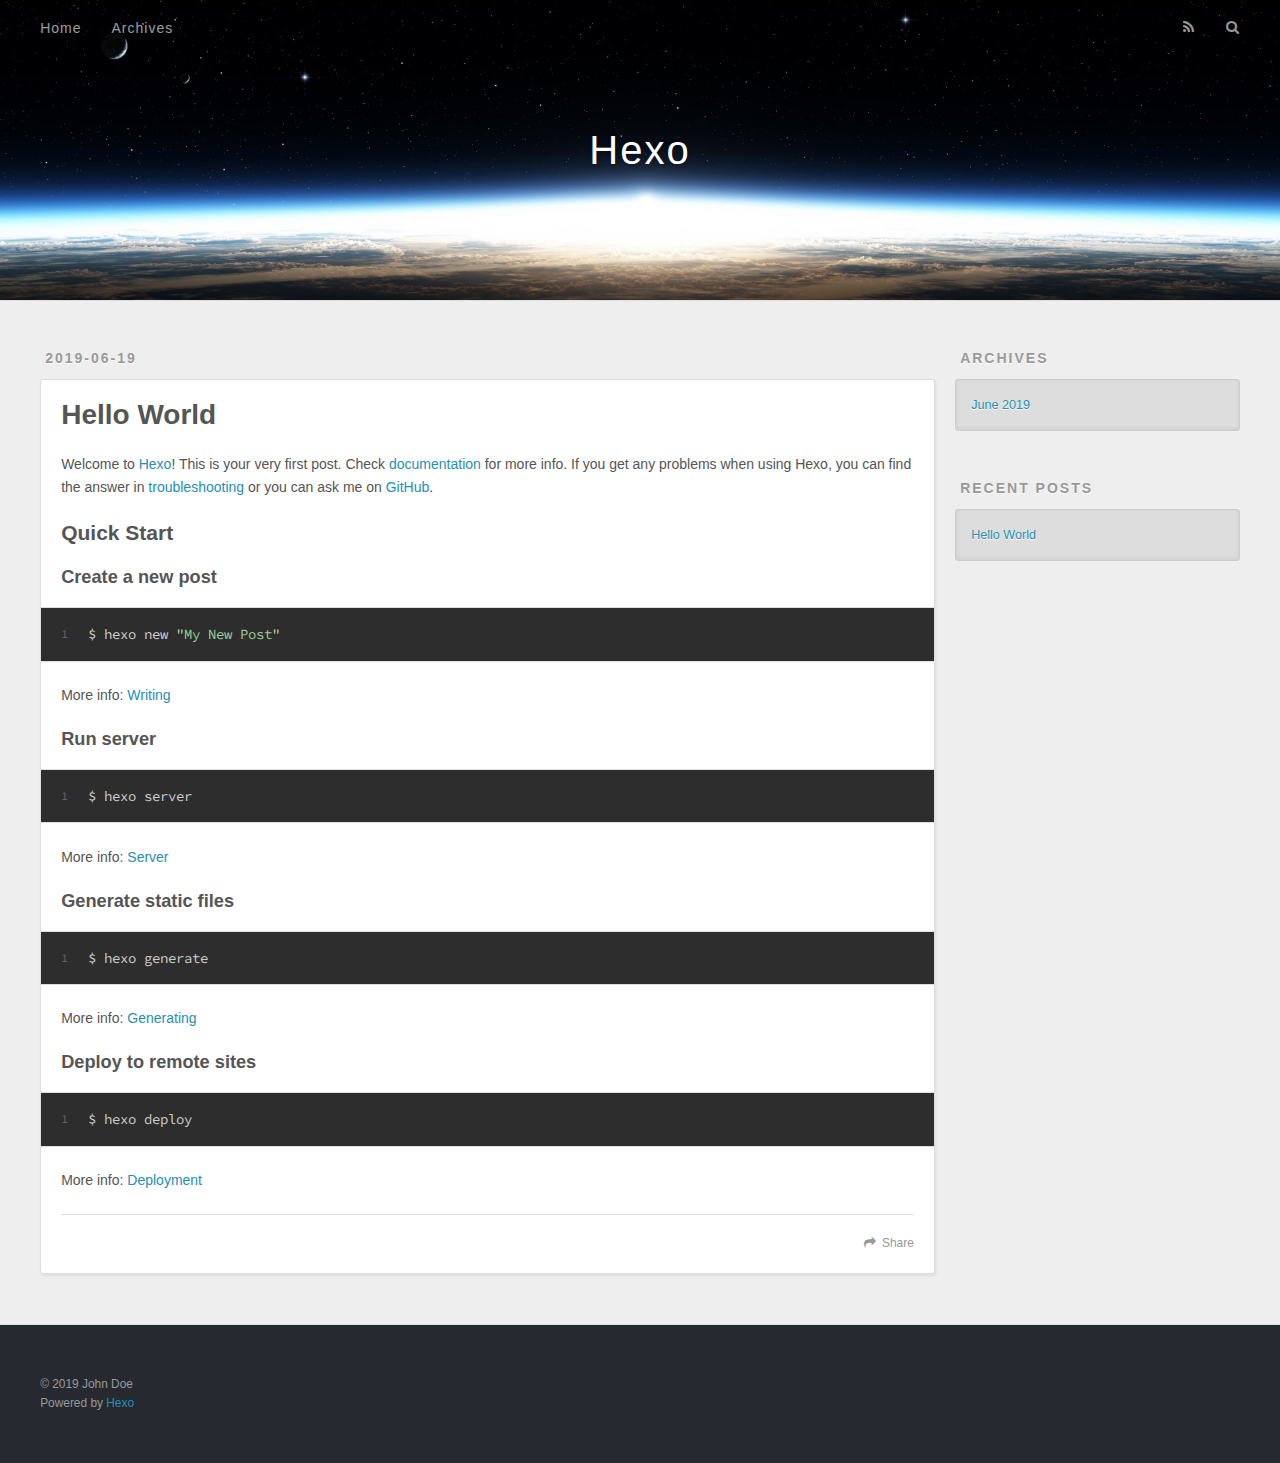
==== index.html @ 954c0e22 "Site updated: 2019-06-19 11:09:46" ====
<!DOCTYPE html>
<html>
<head><meta name="generator" content="Hexo 3.9.0">
  <meta charset="utf-8">
  

  
  <title>Hexo</title>
  <meta name="viewport" content="width=device-width, initial-scale=1, maximum-scale=1">
  <meta property="og:type" content="website">
<meta property="og:title" content="Hexo">
<meta property="og:url" content="http://yoursite.com/index.html">
<meta property="og:site_name" content="Hexo">
<meta property="og:locale" content="default">
<meta name="twitter:card" content="summary">
<meta name="twitter:title" content="Hexo">
  
    <link rel="alternate" href="/atom.xml" title="Hexo" type="application/atom+xml">
  
  
    <link rel="icon" href="/favicon.png">
  
  
    <link href="//fonts.googleapis.com/css?family=Source+Code+Pro" rel="stylesheet" type="text/css">
  
  <link rel="stylesheet" href="/css/style.css">
</head>
</html>
<body>
  <div id="container">
    <div id="wrap">
      <header id="header">
  <div id="banner"></div>
  <div id="header-outer" class="outer">
    <div id="header-title" class="inner">
      <h1 id="logo-wrap">
        <a href="/" id="logo">Hexo</a>
      </h1>
      
    </div>
    <div id="header-inner" class="inner">
      <nav id="main-nav">
        <a id="main-nav-toggle" class="nav-icon"></a>
        
          <a class="main-nav-link" href="/">Home</a>
        
          <a class="main-nav-link" href="/archives">Archives</a>
        
      </nav>
      <nav id="sub-nav">
        
          <a id="nav-rss-link" class="nav-icon" href="/atom.xml" title="RSS Feed"></a>
        
        <a id="nav-search-btn" class="nav-icon" title="Search"></a>
      </nav>
      <div id="search-form-wrap">
        <form action="//google.com/search" method="get" accept-charset="UTF-8" class="search-form"><input type="search" name="q" class="search-form-input" placeholder="Search"><button type="submit" class="search-form-submit">&#xF002;</button><input type="hidden" name="sitesearch" value="http://yoursite.com"></form>
      </div>
    </div>
  </div>
</header>
      <div class="outer">
        <section id="main">
  
    <article id="post-hello-world" class="article article-type-post" itemscope itemprop="blogPost">
  <div class="article-meta">
    <a href="/2019/06/19/hello-world/" class="article-date">
  <time datetime="2019-06-19T02:39:19.971Z" itemprop="datePublished">2019-06-19</time>
</a>
    
  </div>
  <div class="article-inner">
    
    
      <header class="article-header">
        
  
    <h1 itemprop="name">
      <a class="article-title" href="/2019/06/19/hello-world/">Hello World</a>
    </h1>
  

      </header>
    
    <div class="article-entry" itemprop="articleBody">
      
        <p>Welcome to <a href="https://hexo.io/" target="_blank" rel="noopener">Hexo</a>! This is your very first post. Check <a href="https://hexo.io/docs/" target="_blank" rel="noopener">documentation</a> for more info. If you get any problems when using Hexo, you can find the answer in <a href="https://hexo.io/docs/troubleshooting.html" target="_blank" rel="noopener">troubleshooting</a> or you can ask me on <a href="https://github.com/hexojs/hexo/issues" target="_blank" rel="noopener">GitHub</a>.</p>
<h2 id="Quick-Start"><a href="#Quick-Start" class="headerlink" title="Quick Start"></a>Quick Start</h2><h3 id="Create-a-new-post"><a href="#Create-a-new-post" class="headerlink" title="Create a new post"></a>Create a new post</h3><figure class="highlight bash"><table><tr><td class="gutter"><pre><span class="line">1</span><br></pre></td><td class="code"><pre><span class="line">$ hexo new <span class="string">"My New Post"</span></span><br></pre></td></tr></table></figure>

<p>More info: <a href="https://hexo.io/docs/writing.html" target="_blank" rel="noopener">Writing</a></p>
<h3 id="Run-server"><a href="#Run-server" class="headerlink" title="Run server"></a>Run server</h3><figure class="highlight bash"><table><tr><td class="gutter"><pre><span class="line">1</span><br></pre></td><td class="code"><pre><span class="line">$ hexo server</span><br></pre></td></tr></table></figure>

<p>More info: <a href="https://hexo.io/docs/server.html" target="_blank" rel="noopener">Server</a></p>
<h3 id="Generate-static-files"><a href="#Generate-static-files" class="headerlink" title="Generate static files"></a>Generate static files</h3><figure class="highlight bash"><table><tr><td class="gutter"><pre><span class="line">1</span><br></pre></td><td class="code"><pre><span class="line">$ hexo generate</span><br></pre></td></tr></table></figure>

<p>More info: <a href="https://hexo.io/docs/generating.html" target="_blank" rel="noopener">Generating</a></p>
<h3 id="Deploy-to-remote-sites"><a href="#Deploy-to-remote-sites" class="headerlink" title="Deploy to remote sites"></a>Deploy to remote sites</h3><figure class="highlight bash"><table><tr><td class="gutter"><pre><span class="line">1</span><br></pre></td><td class="code"><pre><span class="line">$ hexo deploy</span><br></pre></td></tr></table></figure>

<p>More info: <a href="https://hexo.io/docs/deployment.html" target="_blank" rel="noopener">Deployment</a></p>

      
    </div>
    <footer class="article-footer">
      <a data-url="http://yoursite.com/2019/06/19/hello-world/" data-id="cjx2npad100008oapvus7p8gd" class="article-share-link">Share</a>
      
      
    </footer>
  </div>
  
</article>


  


</section>
        
          <aside id="sidebar">
  
    

  
    

  
    
  
    
  <div class="widget-wrap">
    <h3 class="widget-title">Archives</h3>
    <div class="widget">
      <ul class="archive-list"><li class="archive-list-item"><a class="archive-list-link" href="/archives/2019/06/">June 2019</a></li></ul>
    </div>
  </div>


  
    
  <div class="widget-wrap">
    <h3 class="widget-title">Recent Posts</h3>
    <div class="widget">
      <ul>
        
          <li>
            <a href="/2019/06/19/hello-world/">Hello World</a>
          </li>
        
      </ul>
    </div>
  </div>

  
</aside>
        
      </div>
      <footer id="footer">
  
  <div class="outer">
    <div id="footer-info" class="inner">
      &copy; 2019 John Doe<br>
      Powered by <a href="http://hexo.io/" target="_blank">Hexo</a>
    </div>
  </div>
</footer>
    </div>
    <nav id="mobile-nav">
  
    <a href="/" class="mobile-nav-link">Home</a>
  
    <a href="/archives" class="mobile-nav-link">Archives</a>
  
</nav>
    

<script src="//ajax.googleapis.com/ajax/libs/jquery/2.0.3/jquery.min.js"></script>


  <link rel="stylesheet" href="/fancybox/jquery.fancybox.css">
  <script src="/fancybox/jquery.fancybox.pack.js"></script>


<script src="/js/script.js"></script>



  </div>
</body>
</html>
---- css/style.css ----
body {
  width: 100%;
}
body:before,
body:after {
  content: "";
  display: table;
}
body:after {
  clear: both;
}
html,
body,
div,
span,
applet,
object,
iframe,
h1,
h2,
h3,
h4,
h5,
h6,
p,
blockquote,
pre,
a,
abbr,
acronym,
address,
big,
cite,
code,
del,
dfn,
em,
img,
ins,
kbd,
q,
s,
samp,
small,
strike,
strong,
sub,
sup,
tt,
var,
dl,
dt,
dd,
ol,
ul,
li,
fieldset,
form,
label,
legend,
table,
caption,
tbody,
tfoot,
thead,
tr,
th,
td {
  margin: 0;
  padding: 0;
  border: 0;
  outline: 0;
  font-weight: inherit;
  font-style: inherit;
  font-family: inherit;
  font-size: 100%;
  vertical-align: baseline;
}
body {
  line-height: 1;
  color: #000;
  background: #fff;
}
ol,
ul {
  list-style: none;
}
table {
  border-collapse: separate;
  border-spacing: 0;
  vertical-align: middle;
}
caption,
th,
td {
  text-align: left;
  font-weight: normal;
  vertical-align: middle;
}
a img {
  border: none;
}
input,
button {
  margin: 0;
  padding: 0;
}
input::-moz-focus-inner,
button::-moz-focus-inner {
  border: 0;
  padding: 0;
}
@font-face {
  font-family: FontAwesome;
  font-style: normal;
  font-weight: normal;
  src: url("fonts/fontawesome-webfont.eot?v=#4.0.3");
  src: url("fonts/fontawesome-webfont.eot?#iefix&v=#4.0.3") format("embedded-opentype"), url("fonts/fontawesome-webfont.woff?v=#4.0.3") format("woff"), url("fonts/fontawesome-webfont.ttf?v=#4.0.3") format("truetype"), url("fonts/fontawesome-webfont.svg#fontawesomeregular?v=#4.0.3") format("svg");
}
html,
body,
#container {
  height: 100%;
}
body {
  background: #eee;
  font: 14px -apple-system, BlinkMacSystemFont, "Segoe UI", "Roboto", "Oxygen", "Ubuntu", "Cantarell", "Fira Sans", "Droid Sans", "Helvetica Neue", sans-serif;
  -webkit-text-size-adjust: 100%;
}
.outer {
  max-width: 1220px;
  margin: 0 auto;
  padding: 0 20px;
}
.outer:before,
.outer:after {
  content: "";
  display: table;
}
.outer:after {
  clear: both;
}
.inner {
  display: inline;
  float: left;
  width: 98.33333333333333%;
  margin: 0 0.833333333333333%;
}
.left,
.alignleft {
  float: left;
}
.right,
.alignright {
  float: right;
}
.clear {
  clear: both;
}
#container {
  position: relative;
}
.mobile-nav-on {
  overflow: hidden;
}
#wrap {
  height: 100%;
  width: 100%;
  position: absolute;
  top: 0;
  left: 0;
  -webkit-transition: 0.2s ease-out;
  -moz-transition: 0.2s ease-out;
  -ms-transition: 0.2s ease-out;
  transition: 0.2s ease-out;
  z-index: 1;
  background: #eee;
}
.mobile-nav-on #wrap {
  left: 280px;
}
@media screen and (min-width: 768px) {
  #main {
    display: inline;
    float: left;
    width: 73.33333333333333%;
    margin: 0 0.833333333333333%;
  }
}
.article-date,
.article-category-link,
.archive-year,
.widget-title {
  text-decoration: none;
  text-transform: uppercase;
  letter-spacing: 2px;
  color: #999;
  margin-bottom: 1em;
  margin-left: 5px;
  line-height: 1em;
  text-shadow: 0 1px #fff;
  font-weight: bold;
}
.article-inner,
.archive-article-inner {
  background: #fff;
  -webkit-box-shadow: 1px 2px 3px #ddd;
  box-shadow: 1px 2px 3px #ddd;
  border: 1px solid #ddd;
  border-radius: 3px;
}
.article-entry h1,
.widget h1 {
  font-size: 2em;
}
.article-entry h2,
.widget h2 {
  font-size: 1.5em;
}
.article-entry h3,
.widget h3 {
  font-size: 1.3em;
}
.article-entry h4,
.widget h4 {
  font-size: 1.2em;
}
.article-entry h5,
.widget h5 {
  font-size: 1em;
}
.article-entry h6,
.widget h6 {
  font-size: 1em;
  color: #999;
}
.article-entry hr,
.widget hr {
  border: 1px dashed #ddd;
}
.article-entry strong,
.widget strong {
  font-weight: bold;
}
.article-entry em,
.widget em,
.article-entry cite,
.widget cite {
  font-style: italic;
}
.article-entry sup,
.widget sup,
.article-entry sub,
.widget sub {
  font-size: 0.75em;
  line-height: 0;
  position: relative;
  vertical-align: baseline;
}
.article-entry sup,
.widget sup {
  top: -0.5em;
}
.article-entry sub,
.widget sub {
  bottom: -0.2em;
}
.article-entry small,
.widget small {
  font-size: 0.85em;
}
.article-entry acronym,
.widget acronym,
.article-entry abbr,
.widget abbr {
  border-bottom: 1px dotted;
}
.article-entry ul,
.widget ul,
.article-entry ol,
.widget ol,
.article-entry dl,
.widget dl {
  margin: 0 20px;
  line-height: 1.6em;
}
.article-entry ul ul,
.widget ul ul,
.article-entry ol ul,
.widget ol ul,
.article-entry ul ol,
.widget ul ol,
.article-entry ol ol,
.widget ol ol {
  margin-top: 0;
  margin-bottom: 0;
}
.article-entry ul,
.widget ul {
  list-style: disc;
}
.article-entry ol,
.widget ol {
  list-style: decimal;
}
.article-entry dt,
.widget dt {
  font-weight: bold;
}
#header {
  height: 300px;
  position: relative;
  border-bottom: 1px solid #ddd;
}
#header:before,
#header:after {
  content: "";
  position: absolute;
  left: 0;
  right: 0;
  height: 40px;
}
#header:before {
  top: 0;
  background: -webkit-linear-gradient(rgba(0,0,0,0.2), transparent);
  background: -moz-linear-gradient(rgba(0,0,0,0.2), transparent);
  background: -ms-linear-gradient(rgba(0,0,0,0.2), transparent);
  background: linear-gradient(rgba(0,0,0,0.2), transparent);
}
#header:after {
  bottom: 0;
  background: -webkit-linear-gradient(transparent, rgba(0,0,0,0.2));
  background: -moz-linear-gradient(transparent, rgba(0,0,0,0.2));
  background: -ms-linear-gradient(transparent, rgba(0,0,0,0.2));
  background: linear-gradient(transparent, rgba(0,0,0,0.2));
}
#header-outer {
  height: 100%;
  position: relative;
}
#header-inner {
  position: relative;
  overflow: hidden;
}
#banner {
  position: absolute;
  top: 0;
  left: 0;
  width: 100%;
  height: 100%;
  background: url("images/banner.jpg") center #000;
  -webkit-background-size: cover;
  -moz-background-size: cover;
  background-size: cover;
  z-index: -1;
}
#header-title {
  text-align: center;
  height: 40px;
  position: absolute;
  top: 50%;
  left: 0;
  margin-top: -20px;
}
#logo,
#subtitle {
  text-decoration: none;
  color: #fff;
  font-weight: 300;
  text-shadow: 0 1px 4px rgba(0,0,0,0.3);
}
#logo {
  font-size: 40px;
  line-height: 40px;
  letter-spacing: 2px;
}
#subtitle {
  font-size: 16px;
  line-height: 16px;
  letter-spacing: 1px;
}
#subtitle-wrap {
  margin-top: 16px;
}
#main-nav {
  float: left;
  margin-left: -15px;
}
.nav-icon,
.main-nav-link {
  float: left;
  color: #fff;
  opacity: 0.6;
  text-decoration: none;
  text-shadow: 0 1px rgba(0,0,0,0.2);
  -webkit-transition: opacity 0.2s;
  -moz-transition: opacity 0.2s;
  -ms-transition: opacity 0.2s;
  transition: opacity 0.2s;
  display: block;
  padding: 20px 15px;
}
.nav-icon:hover,
.main-nav-link:hover {
  opacity: 1;
}
.nav-icon {
  font-family: FontAwesome;
  text-align: center;
  font-size: 14px;
  width: 14px;
  height: 14px;
  padding: 20px 15px;
  position: relative;
  cursor: pointer;
}
.main-nav-link {
  font-weight: 300;
  letter-spacing: 1px;
}
@media screen and (max-width: 479px) {
  .main-nav-link {
    display: none;
  }
}
#main-nav-toggle {
  display: none;
}
#main-nav-toggle:before {
  content: "\f0c9";
}
@media screen and (max-width: 479px) {
  #main-nav-toggle {
    display: block;
  }
}
#sub-nav {
  float: right;
  margin-right: -15px;
}
#nav-rss-link:before {
  content: "\f09e";
}
#nav-search-btn:before {
  content: "\f002";
}
#search-form-wrap {
  position: absolute;
  top: 15px;
  width: 150px;
  height: 30px;
  right: -150px;
  opacity: 0;
  -webkit-transition: 0.2s ease-out;
  -moz-transition: 0.2s ease-out;
  -ms-transition: 0.2s ease-out;
  transition: 0.2s ease-out;
}
#search-form-wrap.on {
  opacity: 1;
  right: 0;
}
@media screen and (max-width: 479px) {
  #search-form-wrap {
    width: 100%;
    right: -100%;
  }
}
.search-form {
  position: absolute;
  top: 0;
  left: 0;
  right: 0;
  background: #fff;
  padding: 5px 15px;
  border-radius: 15px;
  -webkit-box-shadow: 0 0 10px rgba(0,0,0,0.3);
  box-shadow: 0 0 10px rgba(0,0,0,0.3);
}
.search-form-input {
  border: none;
  background: none;
  color: #555;
  width: 100%;
  font: 13px -apple-system, BlinkMacSystemFont, "Segoe UI", "Roboto", "Oxygen", "Ubuntu", "Cantarell", "Fira Sans", "Droid Sans", "Helvetica Neue", sans-serif;
  outline: none;
}
.search-form-input::-webkit-search-results-decoration,
.search-form-input::-webkit-search-cancel-button {
  -webkit-appearance: none;
}
.search-form-submit {
  position: absolute;
  top: 50%;
  right: 10px;
  margin-top: -7px;
  font: 13px FontAwesome;
  border: none;
  background: none;
  color: #bbb;
  cursor: pointer;
}
.search-form-submit:hover,
.search-form-submit:focus {
  color: #777;
}
.article {
  margin: 50px 0;
}
.article-inner {
  overflow: hidden;
}
.article-meta:before,
.article-meta:after {
  content: "";
  display: table;
}
.article-meta:after {
  clear: both;
}
.article-date {
  float: left;
}
.article-category {
  float: left;
  line-height: 1em;
  color: #ccc;
  text-shadow: 0 1px #fff;
  margin-left: 8px;
}
.article-category:before {
  content: "\2022";
}
.article-category-link {
  margin: 0 12px 1em;
}
.article-header {
  padding: 20px 20px 0;
}
.article-title {
  text-decoration: none;
  font-size: 2em;
  font-weight: bold;
  color: #555;
  line-height: 1.1em;
  -webkit-transition: color 0.2s;
  -moz-transition: color 0.2s;
  -ms-transition: color 0.2s;
  transition: color 0.2s;
}
a.article-title:hover {
  color: #258fb8;
}
.article-entry {
  color: #555;
  padding: 0 20px;
}
.article-entry:before,
.article-entry:after {
  content: "";
  display: table;
}
.article-entry:after {
  clear: both;
}
.article-entry p,
.article-entry table {
  line-height: 1.6em;
  margin: 1.6em 0;
}
.article-entry h1,
.article-entry h2,
.article-entry h3,
.article-entry h4,
.article-entry h5,
.article-entry h6 {
  font-weight: bold;
}
.article-entry h1,
.article-entry h2,
.article-entry h3,
.article-entry h4,
.article-entry h5,
.article-entry h6 {
  line-height: 1.1em;
  margin: 1.1em 0;
}
.article-entry a {
  color: #258fb8;
  text-decoration: none;
}
.article-entry a:hover {
  text-decoration: underline;
}
.article-entry ul,
.article-entry ol,
.article-entry dl {
  margin-top: 1.6em;
  margin-bottom: 1.6em;
}
.article-entry img,
.article-entry video {
  max-width: 100%;
  height: auto;
  display: block;
  margin: auto;
}
.article-entry iframe {
  border: none;
}
.article-entry table {
  width: 100%;
  border-collapse: collapse;
  border-spacing: 0;
}
.article-entry th {
  font-weight: bold;
  border-bottom: 3px solid #ddd;
  padding-bottom: 0.5em;
}
.article-entry td {
  border-bottom: 1px solid #ddd;
  padding: 10px 0;
}
.article-entry blockquote {
  font-family: Georgia, "Times New Roman", serif;
  font-size: 1.4em;
  margin: 1.6em 20px;
  text-align: center;
}
.article-entry blockquote footer {
  font-size: 14px;
  margin: 1.6em 0;
  font-family: -apple-system, BlinkMacSystemFont, "Segoe UI", "Roboto", "Oxygen", "Ubuntu", "Cantarell", "Fira Sans", "Droid Sans", "Helvetica Neue", sans-serif;
}
.article-entry blockquote footer cite:before {
  content: "—";
  padding: 0 0.5em;
}
.article-entry .pullquote {
  text-align: left;
  width: 45%;
  margin: 0;
}
.article-entry .pullquote.left {
  margin-left: 0.5em;
  margin-right: 1em;
}
.article-entry .pullquote.right {
  margin-right: 0.5em;
  margin-left: 1em;
}
.article-entry .caption {
  color: #999;
  display: block;
  font-size: 0.9em;
  margin-top: 0.5em;
  position: relative;
  text-align: center;
}
.article-entry .video-container {
  position: relative;
  padding-top: 56.25%;
  height: 0;
  overflow: hidden;
}
.article-entry .video-container iframe,
.article-entry .video-container object,
.article-entry .video-container embed {
  position: absolute;
  top: 0;
  left: 0;
  width: 100%;
  height: 100%;
  margin-top: 0;
}
.article-more-link a {
  display: inline-block;
  line-height: 1em;
  padding: 6px 15px;
  border-radius: 15px;
  background: #eee;
  color: #999;
  text-shadow: 0 1px #fff;
  text-decoration: none;
}
.article-more-link a:hover {
  background: #258fb8;
  color: #fff;
  text-decoration: none;
  text-shadow: 0 1px #1e7293;
}
.article-footer {
  font-size: 0.85em;
  line-height: 1.6em;
  border-top: 1px solid #ddd;
  padding-top: 1.6em;
  margin: 0 20px 20px;
}
.article-footer:before,
.article-footer:after {
  content: "";
  display: table;
}
.article-footer:after {
  clear: both;
}
.article-footer a {
  color: #999;
  text-decoration: none;
}
.article-footer a:hover {
  color: #555;
}
.article-tag-list-item {
  float: left;
  margin-right: 10px;
}
.article-tag-list-link:before {
  content: "#";
}
.article-comment-link {
  float: right;
}
.article-comment-link:before {
  content: "\f075";
  font-family: FontAwesome;
  padding-right: 8px;
}
.article-share-link {
  cursor: pointer;
  float: right;
  margin-left: 20px;
}
.article-share-link:before {
  content: "\f064";
  font-family: FontAwesome;
  padding-right: 6px;
}
#article-nav {
  position: relative;
}
#article-nav:before,
#article-nav:after {
  content: "";
  display: table;
}
#article-nav:after {
  clear: both;
}
@media screen and (min-width: 768px) {
  #article-nav {
    margin: 50px 0;
  }
  #article-nav:before {
    width: 8px;
    height: 8px;
    position: absolute;
    top: 50%;
    left: 50%;
    margin-top: -4px;
    margin-left: -4px;
    content: "";
    border-radius: 50%;
    background: #ddd;
    -webkit-box-shadow: 0 1px 2px #fff;
    box-shadow: 0 1px 2px #fff;
  }
}
.article-nav-link-wrap {
  text-decoration: none;
  text-shadow: 0 1px #fff;
  color: #999;
  -webkit-box-sizing: border-box;
  -moz-box-sizing: border-box;
  box-sizing: border-box;
  margin-top: 50px;
  text-align: center;
  display: block;
}
.article-nav-link-wrap:hover {
  color: #555;
}
@media screen and (min-width: 768px) {
  .article-nav-link-wrap {
    width: 50%;
    margin-top: 0;
  }
}
@media screen and (min-width: 768px) {
  #article-nav-newer {
    float: left;
    text-align: right;
    padding-right: 20px;
  }
}
@media screen and (min-width: 768px) {
  #article-nav-older {
    float: right;
    text-align: left;
    padding-left: 20px;
  }
}
.article-nav-caption {
  text-transform: uppercase;
  letter-spacing: 2px;
  color: #ddd;
  line-height: 1em;
  font-weight: bold;
}
#article-nav-newer .article-nav-caption {
  margin-right: -2px;
}
.article-nav-title {
  font-size: 0.85em;
  line-height: 1.6em;
  margin-top: 0.5em;
}
.article-share-box {
  position: absolute;
  display: none;
  background: #fff;
  -webkit-box-shadow: 1px 2px 10px rgba(0,0,0,0.2);
  box-shadow: 1px 2px 10px rgba(0,0,0,0.2);
  border-radius: 3px;
  margin-left: -145px;
  overflow: hidden;
  z-index: 1;
}
.article-share-box.on {
  display: block;
}
.article-share-input {
  width: 100%;
  background: none;
  -webkit-box-sizing: border-box;
  -moz-box-sizing: border-box;
  box-sizing: border-box;
  font: 14px -apple-system, BlinkMacSystemFont, "Segoe UI", "Roboto", "Oxygen", "Ubuntu", "Cantarell", "Fira Sans", "Droid Sans", "Helvetica Neue", sans-serif;
  padding: 0 15px;
  color: #555;
  outline: none;
  border: 1px solid #ddd;
  border-radius: 3px 3px 0 0;
  height: 36px;
  line-height: 36px;
}
.article-share-links {
  background: #eee;
}
.article-share-links:before,
.article-share-links:after {
  content: "";
  display: table;
}
.article-share-links:after {
  clear: both;
}
.article-share-twitter,
.article-share-facebook,
.article-share-pinterest,
.article-share-google {
  width: 50px;
  height: 36px;
  display: block;
  float: left;
  position: relative;
  color: #999;
  text-shadow: 0 1px #fff;
}
.article-share-twitter:before,
.article-share-facebook:before,
.article-share-pinterest:before,
.article-share-google:before {
  font-size: 20px;
  font-family: FontAwesome;
  width: 20px;
  height: 20px;
  position: absolute;
  top: 50%;
  left: 50%;
  margin-top: -10px;
  margin-left: -10px;
  text-align: center;
}
.article-share-twitter:hover,
.article-share-facebook:hover,
.article-share-pinterest:hover,
.article-share-google:hover {
  color: #fff;
}
.article-share-twitter:before {
  content: "\f099";
}
.article-share-twitter:hover {
  background: #00aced;
  text-shadow: 0 1px #008abe;
}
.article-share-facebook:before {
  content: "\f09a";
}
.article-share-facebook:hover {
  background: #3b5998;
  text-shadow: 0 1px #2f477a;
}
.article-share-pinterest:before {
  content: "\f0d2";
}
.article-share-pinterest:hover {
  background: #cb2027;
  text-shadow: 0 1px #a21a1f;
}
.article-share-google:before {
  content: "\f0d5";
}
.article-share-google:hover {
  background: #dd4b39;
  text-shadow: 0 1px #be3221;
}
.article-gallery {
  background: #000;
  position: relative;
}
.article-gallery-photos {
  position: relative;
  overflow: hidden;
}
.article-gallery-img {
  display: none;
  max-width: 100%;
}
.article-gallery-img:first-child {
  display: block;
}
.article-gallery-img.loaded {
  position: absolute;
  display: block;
}
.article-gallery-img img {
  display: block;
  max-width: 100%;
  margin: 0 auto;
}
#comments {
  background: #fff;
  -webkit-box-shadow: 1px 2px 3px #ddd;
  box-shadow: 1px 2px 3px #ddd;
  padding: 20px;
  border: 1px solid #ddd;
  border-radius: 3px;
  margin: 50px 0;
}
#comments a {
  color: #258fb8;
}
.archives-wrap {
  margin: 50px 0;
}
.archives:before,
.archives:after {
  content: "";
  display: table;
}
.archives:after {
  clear: both;
}
.archive-year-wrap {
  margin-bottom: 1em;
}
.archives {
  -webkit-column-gap: 10px;
  -moz-column-gap: 10px;
  column-gap: 10px;
}
@media screen and (min-width: 480px) and (max-width: 767px) {
  .archives {
    -webkit-column-count: 2;
    -moz-column-count: 2;
    column-count: 2;
  }
}
@media screen and (min-width: 768px) {
  .archives {
    -webkit-column-count: 3;
    -moz-column-count: 3;
    column-count: 3;
  }
}
.archive-article {
  -webkit-column-break-inside: avoid;
  page-break-inside: avoid;
  overflow: hidden;
  break-inside: avoid-column;
}
.archive-article-inner {
  padding: 10px;
  margin-bottom: 15px;
}
.archive-article-title {
  text-decoration: none;
  font-weight: bold;
  color: #555;
  -webkit-transition: color 0.2s;
  -moz-transition: color 0.2s;
  -ms-transition: color 0.2s;
  transition: color 0.2s;
  line-height: 1.6em;
}
.archive-article-title:hover {
  color: #258fb8;
}
.archive-article-footer {
  margin-top: 1em;
}
.archive-article-date {
  color: #999;
  text-decoration: none;
  font-size: 0.85em;
  line-height: 1em;
  margin-bottom: 0.5em;
  display: block;
}
#page-nav {
  margin: 50px auto;
  background: #fff;
  -webkit-box-shadow: 1px 2px 3px #ddd;
  box-shadow: 1px 2px 3px #ddd;
  border: 1px solid #ddd;
  border-radius: 3px;
  text-align: center;
  color: #999;
  overflow: hidden;
}
#page-nav:before,
#page-nav:after {
  content: "";
  display: table;
}
#page-nav:after {
  clear: both;
}
#page-nav a,
#page-nav span {
  padding: 10px 20px;
  line-height: 1;
  height: 2ex;
}
#page-nav a {
  color: #999;
  text-decoration: none;
}
#page-nav a:hover {
  background: #999;
  color: #fff;
}
#page-nav .prev {
  float: left;
}
#page-nav .next {
  float: right;
}
#page-nav .page-number {
  display: inline-block;
}
@media screen and (max-width: 479px) {
  #page-nav .page-number {
    display: none;
  }
}
#page-nav .current {
  color: #555;
  font-weight: bold;
}
#page-nav .space {
  color: #ddd;
}
#footer {
  background: #262a30;
  padding: 50px 0;
  border-top: 1px solid #ddd;
  color: #999;
}
#footer a {
  color: #258fb8;
  text-decoration: none;
}
#footer a:hover {
  text-decoration: underline;
}
#footer-info {
  line-height: 1.6em;
  font-size: 0.85em;
}
.article-entry pre,
.article-entry .highlight {
  background: #2d2d2d;
  margin: 0 -20px;
  padding: 15px 20px;
  border-style: solid;
  border-color: #ddd;
  border-width: 1px 0;
  overflow: auto;
  color: #ccc;
  line-height: 22.400000000000002px;
}
.article-entry .highlight .gutter pre,
.article-entry .gist .gist-file .gist-data .line-numbers {
  color: #666;
  font-size: 0.85em;
}
.article-entry pre,
.article-entry code {
  font-family: "Source Code Pro", Consolas, Monaco, Menlo, Consolas, monospace;
}
.article-entry code {
  background: #eee;
  text-shadow: 0 1px #fff;
  padding: 0 0.3em;
}
.article-entry pre code {
  background: none;
  text-shadow: none;
  padding: 0;
}
.article-entry .highlight pre {
  border: none;
  margin: 0;
  padding: 0;
}
.article-entry .highlight table {
  margin: 0;
  width: auto;
}
.article-entry .highlight td {
  border: none;
  padding: 0;
}
.article-entry .highlight figcaption {
  font-size: 0.85em;
  color: #999;
  line-height: 1em;
  margin-bottom: 1em;
}
.article-entry .highlight figcaption:before,
.article-entry .highlight figcaption:after {
  content: "";
  display: table;
}
.article-entry .highlight figcaption:after {
  clear: both;
}
.article-entry .highlight figcaption a {
  float: right;
}
.article-entry .highlight .gutter pre {
  text-align: right;
  padding-right: 20px;
}
.article-entry .highlight .line {
  height: 22.400000000000002px;
}
.article-entry .highlight .line.marked {
  background: #515151;
}
.article-entry .gist {
  margin: 0 -20px;
  border-style: solid;
  border-color: #ddd;
  border-width: 1px 0;
  background: #2d2d2d;
  padding: 15px 20px 15px 0;
}
.article-entry .gist .gist-file {
  border: none;
  font-family: "Source Code Pro", Consolas, Monaco, Menlo, Consolas, monospace;
  margin: 0;
}
.article-entry .gist .gist-file .gist-data {
  background: none;
  border: none;
}
.article-entry .gist .gist-file .gist-data .line-numbers {
  background: none;
  border: none;
  padding: 0 20px 0 0;
}
.article-entry .gist .gist-file .gist-data .line-data {
  padding: 0 !important;
}
.article-entry .gist .gist-file .highlight {
  margin: 0;
  padding: 0;
  border: none;
}
.article-entry .gist .gist-file .gist-meta {
  background: #2d2d2d;
  color: #999;
  font: 0.85em -apple-system, BlinkMacSystemFont, "Segoe UI", "Roboto", "Oxygen", "Ubuntu", "Cantarell", "Fira Sans", "Droid Sans", "Helvetica Neue", sans-serif;
  text-shadow: 0 0;
  padding: 0;
  margin-top: 1em;
  margin-left: 20px;
}
.article-entry .gist .gist-file .gist-meta a {
  color: #258fb8;
  font-weight: normal;
}
.article-entry .gist .gist-file .gist-meta a:hover {
  text-decoration: underline;
}
pre .comment,
pre .title {
  color: #999;
}
pre .variable,
pre .attribute,
pre .tag,
pre .regexp,
pre .ruby .constant,
pre .xml .tag .title,
pre .xml .pi,
pre .xml .doctype,
pre .html .doctype,
pre .css .id,
pre .css .class,
pre .css .pseudo {
  color: #f2777a;
}
pre .number,
pre .preprocessor,
pre .built_in,
pre .literal,
pre .params,
pre .constant {
  color: #f99157;
}
pre .class,
pre .ruby .class .title,
pre .css .rules .attribute {
  color: #9c9;
}
pre .string,
pre .value,
pre .inheritance,
pre .header,
pre .ruby .symbol,
pre .xml .cdata {
  color: #9c9;
}
pre .css .hexcolor {
  color: #6cc;
}
pre .function,
pre .python .decorator,
pre .python .title,
pre .ruby .function .title,
pre .ruby .title .keyword,
pre .perl .sub,
pre .javascript .title,
pre .coffeescript .title {
  color: #69c;
}
pre .keyword,
pre .javascript .function {
  color: #c9c;
}
@media screen and (max-width: 479px) {
  #mobile-nav {
    position: absolute;
    top: 0;
    left: 0;
    width: 280px;
    height: 100%;
    background: #191919;
    border-right: 1px solid #fff;
  }
}
@media screen and (max-width: 479px) {
  .mobile-nav-link {
    display: block;
    color: #999;
    text-decoration: none;
    padding: 15px 20px;
    font-weight: bold;
  }
  .mobile-nav-link:hover {
    color: #fff;
  }
}
@media screen and (min-width: 768px) {
  #sidebar {
    display: inline;
    float: left;
    width: 23.333333333333332%;
    margin: 0 0.833333333333333%;
  }
}
.widget-wrap {
  margin: 50px 0;
}
.widget {
  color: #777;
  text-shadow: 0 1px #fff;
  background: #ddd;
  -webkit-box-shadow: 0 -1px 4px #ccc inset;
  box-shadow: 0 -1px 4px #ccc inset;
  border: 1px solid #ccc;
  padding: 15px;
  border-radius: 3px;
}
.widget a {
  color: #258fb8;
  text-decoration: none;
}
.widget a:hover {
  text-decoration: underline;
}
.widget ul ul,
.widget ol ul,
.widget dl ul,
.widget ul ol,
.widget ol ol,
.widget dl ol,
.widget ul dl,
.widget ol dl,
.widget dl dl {
  margin-left: 15px;
  list-style: disc;
}
.widget {
  line-height: 1.6em;
  word-wrap: break-word;
  font-size: 0.9em;
}
.widget ul,
.widget ol {
  list-style: none;
  margin: 0;
}
.widget ul ul,
.widget ol ul,
.widget ul ol,
.widget ol ol {
  margin: 0 20px;
}
.widget ul ul,
.widget ol ul {
  list-style: disc;
}
.widget ul ol,
.widget ol ol {
  list-style: decimal;
}
.category-list-count,
.tag-list-count,
.archive-list-count {
  padding-left: 5px;
  color: #999;
  font-size: 0.85em;
}
.category-list-count:before,
.tag-list-count:before,
.archive-list-count:before {
  content: "(";
}
.category-list-count:after,
.tag-list-count:after,
.archive-list-count:after {
  content: ")";
}
.tagcloud a {
  margin-right: 5px;
  display: inline-block;
}
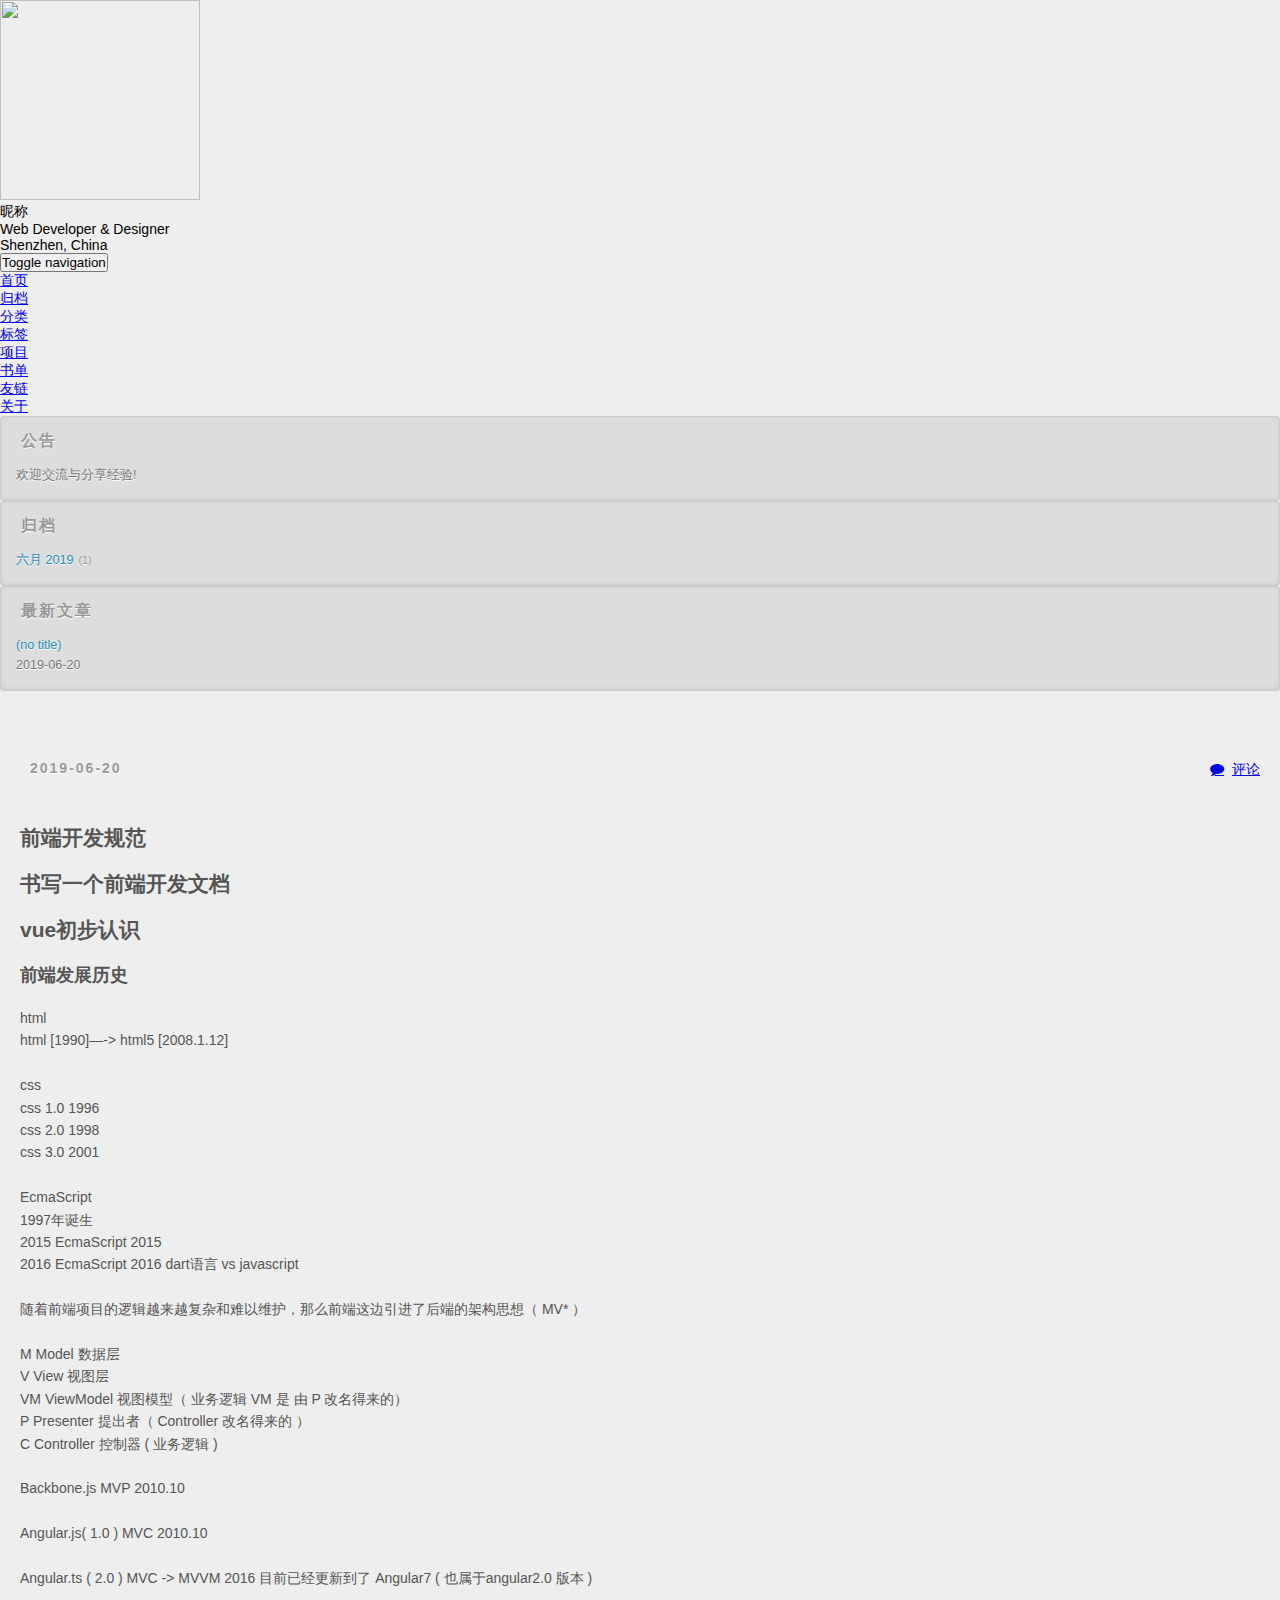
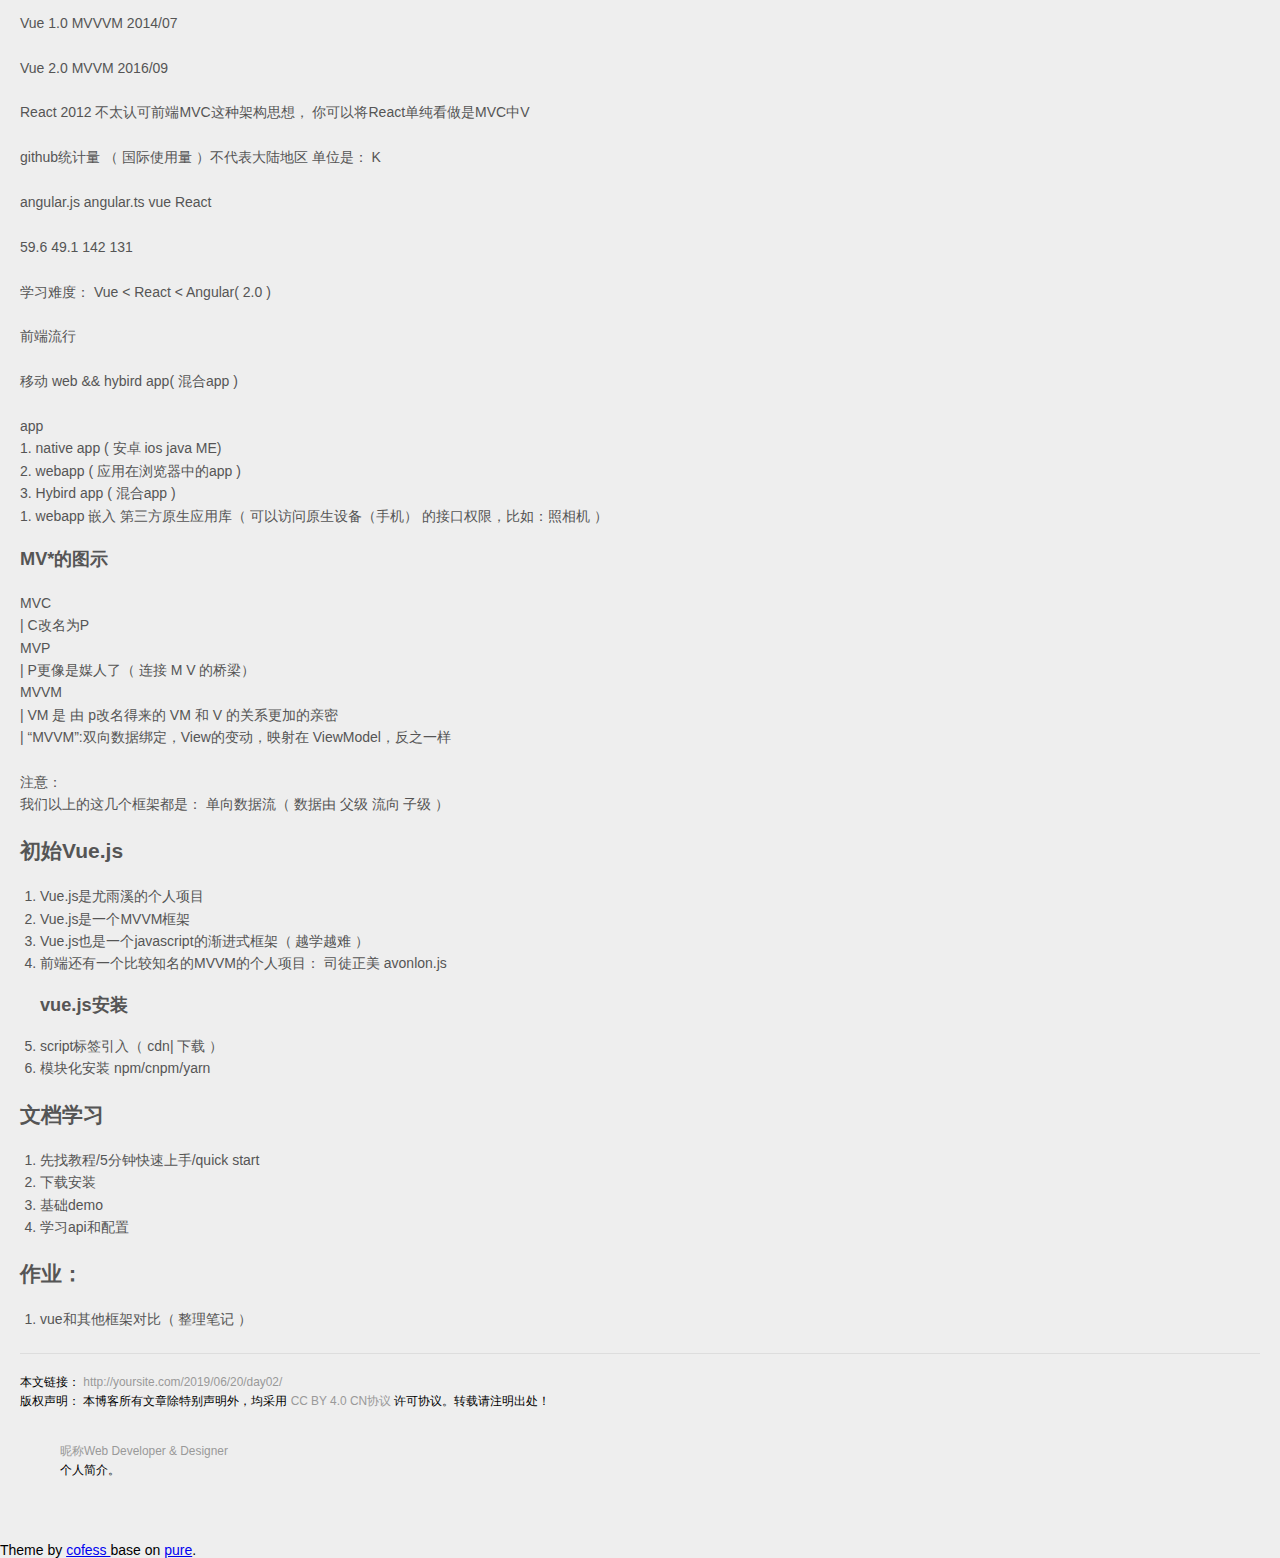
==== commit 136a6c6c: "Site updated: 2019-06-20 11:49:39" ====
--- a/index.html
+++ b/index.html
@@ -1,188 +1,433 @@
 <!DOCTYPE html>
-<html>
+<html lang=zh>
 <head><meta name="generator" content="Hexo 3.9.0">
   <meta charset="utf-8">
   
-
+  <meta http-equiv="X-UA-Compatible" content="IE=edge,chrome=1">
+  <meta name="viewport" content="width=device-width, initial-scale=1, maximum-scale=1, minimum-scale=1, user-scalable=no, minimal-ui">
+  <meta name="renderer" content="webkit">
+  <meta http-equiv="Cache-Control" content="no-transform">
+  <meta http-equiv="Cache-Control" content="no-siteapp">
+  <meta name="apple-mobile-web-app-capable" content="yes">
+  <meta name="apple-mobile-web-app-status-bar-style" content="black">
+  <meta name="format-detection" content="telephone=no,email=no,adress=no">
+  <!-- Color theme for statusbar -->
+  <meta name="theme-color" content="#000000">
+  <!-- 强制页面在当前窗口以独立页面显示,防止别人在框架里调用页面 -->
+  <meta http-equiv="window-target" content="_top">
+  
   
   <title>Hexo</title>
-  <meta name="viewport" content="width=device-width, initial-scale=1, maximum-scale=1">
   <meta property="og:type" content="website">
 <meta property="og:title" content="Hexo">
 <meta property="og:url" content="http://yoursite.com/index.html">
 <meta property="og:site_name" content="Hexo">
-<meta property="og:locale" content="default">
+<meta property="og:locale" content="zh-CN">
 <meta name="twitter:card" content="summary">
 <meta name="twitter:title" content="Hexo">
+  <!-- Canonical links -->
+  <link rel="canonical" href="http://yoursite.com/index.html">
   
     <link rel="alternate" href="/atom.xml" title="Hexo" type="application/atom+xml">
   
   
-    <link rel="icon" href="/favicon.png">
-  
-  
-    <link href="//fonts.googleapis.com/css?family=Source+Code+Pro" rel="stylesheet" type="text/css">
+    <link rel="icon" href="/favicon.png" type="image/x-icon">
   
   <link rel="stylesheet" href="/css/style.css">
+  
+  
+  
+  
 </head>
-</html>
-<body>
-  <div id="container">
-    <div id="wrap">
-      <header id="header">
-  <div id="banner"></div>
-  <div id="header-outer" class="outer">
-    <div id="header-title" class="inner">
-      <h1 id="logo-wrap">
-        <a href="/" id="logo">Hexo</a>
-      </h1>
-      
-    </div>
-    <div id="header-inner" class="inner">
-      <nav id="main-nav">
-        <a id="main-nav-toggle" class="nav-icon"></a>
-        
-          <a class="main-nav-link" href="/">Home</a>
-        
-          <a class="main-nav-link" href="/archives">Archives</a>
-        
-      </nav>
-      <nav id="sub-nav">
-        
-          <a id="nav-rss-link" class="nav-icon" href="/atom.xml" title="RSS Feed"></a>
-        
-        <a id="nav-search-btn" class="nav-icon" title="Search"></a>
-      </nav>
-      <div id="search-form-wrap">
-        <form action="//google.com/search" method="get" accept-charset="UTF-8" class="search-form"><input type="search" name="q" class="search-form-input" placeholder="Search"><button type="submit" class="search-form-submit">&#xF002;</button><input type="hidden" name="sitesearch" value="http://yoursite.com"></form>
+
+
+<body class="main-center" itemscope itemtype="http://schema.org/WebPage">
+  <header class="header" itemscope itemtype="http://schema.org/WPHeader">
+  <div class="slimContent">
+    <div class="navbar-header">
+      
+      
+      <div class="profile-block text-center">
+        <a id="avatar" href="https://github.com/cofess" target="_blank">
+          <img class="img-circle img-rotate" src="/images/avatar.jpg" width="200" height="200">
+        </a>
+        <h2 id="name" class="hidden-xs hidden-sm">昵称</h2>
+        <h3 id="title" class="hidden-xs hidden-sm hidden-md">Web Developer &amp; Designer</h3>
+        <small id="location" class="text-muted hidden-xs hidden-sm"><i class="icon icon-map-marker"></i> Shenzhen, China</small>
       </div>
-    </div>
+      
+      <div class="search" id="search-form-wrap">
+
+    <form class="search-form sidebar-form">
+        <div class="input-group">
+            <input type="text" class="search-form-input form-control" placeholder="搜索" />
+            <span class="input-group-btn">
+                <button type="submit" class="search-form-submit btn btn-flat" onclick="return false;"><i class="icon icon-search"></i></button>
+            </span>
+        </div>
+    </form>
+    <div class="ins-search">
+  <div class="ins-search-mask"></div>
+  <div class="ins-search-container">
+    <div class="ins-input-wrapper">
+      <input type="text" class="ins-search-input" placeholder="想要查找什么..." x-webkit-speech />
+      <button type="button" class="close ins-close ins-selectable" data-dismiss="modal" aria-label="Close"><span aria-hidden="true">×</span></button>
+    </div>
+    <div class="ins-section-wrapper">
+      <div class="ins-section-container"></div>
+    </div>
+  </div>
+</div>
+
+
+</div>
+      <button class="navbar-toggle collapsed" type="button" data-toggle="collapse" data-target="#main-navbar" aria-controls="main-navbar" aria-expanded="false">
+        <span class="sr-only">Toggle navigation</span>
+        <span class="icon-bar"></span>
+        <span class="icon-bar"></span>
+        <span class="icon-bar"></span>
+      </button>
+    </div>
+    <nav id="main-navbar" class="collapse navbar-collapse" itemscope itemtype="http://schema.org/SiteNavigationElement" role="navigation">
+      <ul class="nav navbar-nav main-nav ">
+        
+        
+        <li class="menu-item menu-item-home">
+          <a href="/.">
+            
+            <i class="icon icon-home-fill"></i>
+            
+            <span class="menu-title">首页</span>
+          </a>
+        </li>
+        
+        
+        <li class="menu-item menu-item-archives">
+          <a href="/archives">
+            
+            <i class="icon icon-archives-fill"></i>
+            
+            <span class="menu-title">归档</span>
+          </a>
+        </li>
+        
+        
+        <li class="menu-item menu-item-categories">
+          <a href="/categories">
+            
+            <i class="icon icon-folder"></i>
+            
+            <span class="menu-title">分类</span>
+          </a>
+        </li>
+        
+        
+        <li class="menu-item menu-item-tags">
+          <a href="/tags">
+            
+            <i class="icon icon-tags"></i>
+            
+            <span class="menu-title">标签</span>
+          </a>
+        </li>
+        
+        
+        <li class="menu-item menu-item-repository">
+          <a href="/repository">
+            
+            <i class="icon icon-project"></i>
+            
+            <span class="menu-title">项目</span>
+          </a>
+        </li>
+        
+        
+        <li class="menu-item menu-item-books">
+          <a href="/books">
+            
+            <i class="icon icon-book-fill"></i>
+            
+            <span class="menu-title">书单</span>
+          </a>
+        </li>
+        
+        
+        <li class="menu-item menu-item-links">
+          <a href="/links">
+            
+            <i class="icon icon-friendship"></i>
+            
+            <span class="menu-title">友链</span>
+          </a>
+        </li>
+        
+        
+        <li class="menu-item menu-item-about">
+          <a href="/about">
+            
+            <i class="icon icon-cup-fill"></i>
+            
+            <span class="menu-title">关于</span>
+          </a>
+        </li>
+        
+      </ul>
+      
+	
+    <ul class="social-links">
+    	
+        <li><a href="https://github.com/cofess" target="_blank" title="Github" data-toggle=tooltip data-placement=top><i class="icon icon-github"></i></a></li>
+        
+        <li><a href="http://weibo.com/cofess" target="_blank" title="Weibo" data-toggle=tooltip data-placement=top><i class="icon icon-weibo"></i></a></li>
+        
+        <li><a href="https://twitter.com/iwebued" target="_blank" title="Twitter" data-toggle=tooltip data-placement=top><i class="icon icon-twitter"></i></a></li>
+        
+        <li><a href="https://www.behance.net/cofess" target="_blank" title="Behance" data-toggle=tooltip data-placement=top><i class="icon icon-behance"></i></a></li>
+        
+        <li><a href="/atom.xml" target="_blank" title="Rss" data-toggle=tooltip data-placement=top><i class="icon icon-rss"></i></a></li>
+        
+    </ul>
+
+    </nav>
   </div>
 </header>
-      <div class="outer">
-        <section id="main">
-  
-    <article id="post-hello-world" class="article article-type-post" itemscope itemprop="blogPost">
-  <div class="article-meta">
-    <a href="/2019/06/19/hello-world/" class="article-date">
-  <time datetime="2019-06-19T02:39:19.971Z" itemprop="datePublished">2019-06-19</time>
-</a>
-    
-  </div>
-  <div class="article-inner">
-    
-    
-      <header class="article-header">
-        
-  
-    <h1 itemprop="name">
-      <a class="article-title" href="/2019/06/19/hello-world/">Hello World</a>
-    </h1>
-  
-
-      </header>
-    
-    <div class="article-entry" itemprop="articleBody">
-      
-        <p>Welcome to <a href="https://hexo.io/" target="_blank" rel="noopener">Hexo</a>! This is your very first post. Check <a href="https://hexo.io/docs/" target="_blank" rel="noopener">documentation</a> for more info. If you get any problems when using Hexo, you can find the answer in <a href="https://hexo.io/docs/troubleshooting.html" target="_blank" rel="noopener">troubleshooting</a> or you can ask me on <a href="https://github.com/hexojs/hexo/issues" target="_blank" rel="noopener">GitHub</a>.</p>
-<h2 id="Quick-Start"><a href="#Quick-Start" class="headerlink" title="Quick Start"></a>Quick Start</h2><h3 id="Create-a-new-post"><a href="#Create-a-new-post" class="headerlink" title="Create a new post"></a>Create a new post</h3><figure class="highlight bash"><table><tr><td class="gutter"><pre><span class="line">1</span><br></pre></td><td class="code"><pre><span class="line">$ hexo new <span class="string">"My New Post"</span></span><br></pre></td></tr></table></figure>
-
-<p>More info: <a href="https://hexo.io/docs/writing.html" target="_blank" rel="noopener">Writing</a></p>
-<h3 id="Run-server"><a href="#Run-server" class="headerlink" title="Run server"></a>Run server</h3><figure class="highlight bash"><table><tr><td class="gutter"><pre><span class="line">1</span><br></pre></td><td class="code"><pre><span class="line">$ hexo server</span><br></pre></td></tr></table></figure>
-
-<p>More info: <a href="https://hexo.io/docs/server.html" target="_blank" rel="noopener">Server</a></p>
-<h3 id="Generate-static-files"><a href="#Generate-static-files" class="headerlink" title="Generate static files"></a>Generate static files</h3><figure class="highlight bash"><table><tr><td class="gutter"><pre><span class="line">1</span><br></pre></td><td class="code"><pre><span class="line">$ hexo generate</span><br></pre></td></tr></table></figure>
-
-<p>More info: <a href="https://hexo.io/docs/generating.html" target="_blank" rel="noopener">Generating</a></p>
-<h3 id="Deploy-to-remote-sites"><a href="#Deploy-to-remote-sites" class="headerlink" title="Deploy to remote sites"></a>Deploy to remote sites</h3><figure class="highlight bash"><table><tr><td class="gutter"><pre><span class="line">1</span><br></pre></td><td class="code"><pre><span class="line">$ hexo deploy</span><br></pre></td></tr></table></figure>
-
-<p>More info: <a href="https://hexo.io/docs/deployment.html" target="_blank" rel="noopener">Deployment</a></p>
-
-      
-    </div>
-    <footer class="article-footer">
-      <a data-url="http://yoursite.com/2019/06/19/hello-world/" data-id="cjx2npad100008oapvus7p8gd" class="article-share-link">Share</a>
-      
-      
-    </footer>
-  </div>
-  
-</article>
-
-
-  
-
-
-</section>
-        
-          <aside id="sidebar">
-  
-    
-
-  
-    
-
-  
-    
-  
-    
-  <div class="widget-wrap">
-    <h3 class="widget-title">Archives</h3>
-    <div class="widget">
-      <ul class="archive-list"><li class="archive-list-item"><a class="archive-list-link" href="/archives/2019/06/">June 2019</a></li></ul>
-    </div>
-  </div>
-
-
-  
-    
-  <div class="widget-wrap">
-    <h3 class="widget-title">Recent Posts</h3>
-    <div class="widget">
-      <ul>
+
+  
+    <aside class="sidebar" itemscope itemtype="http://schema.org/WPSideBar">
+  <div class="slimContent">
+    
+      <div class="widget">
+    <h3 class="widget-title">公告</h3>
+    <div class="widget-body">
+        <div id="board">
+            <div class="content">
+                <p>欢迎交流与分享经验!</p>
+            </div>
+        </div>
+    </div>
+</div>
+
+    
+      
+
+    
+      
+
+    
+      
+    
+      
+  <div class="widget">
+    <h3 class="widget-title">归档</h3>
+    <div class="widget-body">
+      <ul class="archive-list"><li class="archive-list-item"><a class="archive-list-link" href="/archives/2019/06/">六月 2019</a><span class="archive-list-count">1</span></li></ul>
+    </div>
+  </div>
+
+
+    
+      
+  <div class="widget">
+    <h3 class="widget-title">最新文章</h3>
+    <div class="widget-body">
+      <ul class="recent-post-list list-unstyled no-thumbnail">
         
           <li>
-            <a href="/2019/06/19/hello-world/">Hello World</a>
+            
+            <div class="item-inner">
+              <p class="item-category">
+                
+              </p>
+              <p class="item-title">
+                <a href="/2019/06/20/day02/" class="title">(no title)</a>
+              </p>
+              <p class="item-date">
+                <time datetime="2019-06-20T03:48:54.025Z" itemprop="datePublished">2019-06-20</time>
+              </p>
+            </div>
           </li>
-        
+          
       </ul>
     </div>
   </div>
-
-  
+  
+
+    
+  </div>
 </aside>
+
+  
+  <main class="main" role="main">
+  
+  
+    <div class="content">
+  <article id="post-day02" class="article article-type-post" itemscope itemtype="http://schema.org/BlogPosting">
+    
+    <div class="article-header">
+      
+      <div class="article-meta">
+        <span class="article-date">
+    <i class="icon icon-calendar-check"></i>
+	<a href="/2019/06/20/day02/" class="article-date">
+	  <time datetime="2019-06-20T03:48:54.025Z" itemprop="datePublished">2019-06-20</time>
+	</a>
+</span>
+        
+        
+
+        
+
+        <span class="post-comment"><i class="icon icon-comment"></i> <a href="/2019/06/20/day02/#comments" class="article-comment-link">评论</a></span>
         
       </div>
-      <footer id="footer">
-  
-  <div class="outer">
-    <div id="footer-info" class="inner">
-      &copy; 2019 John Doe<br>
-      Powered by <a href="http://hexo.io/" target="_blank">Hexo</a>
-    </div>
-  </div>
+    </div>
+    <div class="article-entry marked-body" itemprop="articleBody">
+      
+        <h2 id="前端开发规范"><a href="#前端开发规范" class="headerlink" title="前端开发规范"></a>前端开发规范</h2><h2 id="书写一个前端开发文档"><a href="#书写一个前端开发文档" class="headerlink" title="书写一个前端开发文档"></a>书写一个前端开发文档</h2><h2 id="vue初步认识"><a href="#vue初步认识" class="headerlink" title="vue初步认识"></a>vue初步认识</h2><h3 id="前端发展历史"><a href="#前端发展历史" class="headerlink" title="前端发展历史"></a>前端发展历史</h3><p>html<br>  html [1990]—-&gt; html5 [2008.1.12]</p>
+<p>css<br>  css 1.0 1996<br>  css 2.0 1998<br>  css 3.0 2001</p>
+<p>EcmaScript<br>  1997年诞生<br>  2015  EcmaScript 2015<br>  2016  EcmaScript 2016          dart语言  vs  javascript</p>
+<p>随着前端项目的逻辑越来越复杂和难以维护，那么前端这边引进了后端的架构思想（ MV* ）</p>
+<p>M  Model      数据层<br>V  View       视图层<br>VM ViewModel  视图模型（ 业务逻辑  VM 是 由  P 改名得来的）<br>P  Presenter  提出者（ Controller 改名得来的 ）<br>C  Controller 控制器 ( 业务逻辑 )</p>
+<p>Backbone.js  MVP    2010.10</p>
+<p>Angular.js( 1.0 )   MVC    2010.10</p>
+<p>Angular.ts ( 2.0 )  MVC -&gt; MVVM 2016 目前已经更新到了 Angular7 ( 也属于angular2.0 版本 )</p>
+<p>Vue 1.0   MVVVM  2014/07</p>
+<p>Vue 2.0   MVVM   2016/09</p>
+<p>React 2012 不太认可前端MVC这种架构思想， 你可以将React单纯看做是MVC中V</p>
+<p>github统计量 （ 国际使用量 ）不代表大陆地区       单位是： K</p>
+<p>angular.js   angular.ts       vue             React  </p>
+<p>  59.6          49.1          142              131</p>
+<p>学习难度： Vue &lt; React &lt; Angular( 2.0 )</p>
+<p>前端流行</p>
+<p>  移动  web    &amp;&amp;  hybird app( 混合app )</p>
+<p>  app<br>    1. native app ( 安卓  ios  java ME)<br>    2. webapp ( 应用在浏览器中的app )<br>    3. Hybird app ( 混合app )<br>       1. webapp 嵌入 第三方原生应用库（ 可以访问原生设备（手机） 的接口权限，比如：照相机 ）</p>
+<h3 id="MV-的图示"><a href="#MV-的图示" class="headerlink" title="MV*的图示"></a>MV*的图示</h3><p>MVC<br>  | C改名为P<br>MVP<br>  | P更像是媒人了（ 连接 M  V 的桥梁）<br>MVVM<br>  | VM 是 由 p改名得来的  VM 和 V 的关系更加的亲密<br>  | “MVVM”:双向数据绑定，View的变动，映射在 ViewModel，反之一样</p>
+<p>注意：<br>    我们以上的这几个框架都是： 单向数据流（ 数据由 父级 流向 子级 ）</p>
+<h2 id="初始Vue-js"><a href="#初始Vue-js" class="headerlink" title="初始Vue.js"></a>初始Vue.js</h2><ol>
+<li>Vue.js是尤雨溪的个人项目</li>
+<li>Vue.js是一个MVVM框架</li>
+<li>Vue.js也是一个javascript的渐进式框架（ 越学越难 ）</li>
+<li>前端还有一个比较知名的MVVM的个人项目： 司徒正美  avonlon.js<h3 id="vue-js安装"><a href="#vue-js安装" class="headerlink" title="vue.js安装"></a>vue.js安装</h3></li>
+<li>script标签引入（ cdn| 下载 ）</li>
+<li>模块化安装  npm/cnpm/yarn  </li>
+</ol>
+<h2 id="文档学习"><a href="#文档学习" class="headerlink" title="文档学习"></a>文档学习</h2><ol>
+<li>先找教程/5分钟快速上手/quick start</li>
+<li>下载安装</li>
+<li>基础demo</li>
+<li>学习api和配置</li>
+</ol>
+<h2 id="作业："><a href="#作业：" class="headerlink" title="作业："></a>作业：</h2><ol>
+<li>vue和其他框架对比（ 整理笔记 ）</li>
+</ol>
+
+      
+    </div>
+    <div class="article-footer">
+      <blockquote class="mt-2x">
+  <ul class="post-copyright list-unstyled">
+    
+    <li class="post-copyright-link hidden-xs">
+      <strong>本文链接：</strong>
+      <a href="http://yoursite.com/2019/06/20/day02/" title="" target="_blank" rel="external">http://yoursite.com/2019/06/20/day02/</a>
+    </li>
+    
+    <li class="post-copyright-license">
+      <strong>版权声明： </strong> 本博客所有文章除特别声明外，均采用 <a href="http://creativecommons.org/licenses/by/4.0/deed.zh" target="_blank" rel="external">CC BY 4.0 CN协议</a> 许可协议。转载请注明出处！
+    </li>
+  </ul>
+</blockquote>
+
+
+<div class="panel panel-default panel-badger">
+  <div class="panel-body">
+    <figure class="media">
+      <div class="media-left">
+        <a href="https://github.com/cofess" target="_blank" class="img-burn thumb-sm visible-lg">
+          <img src="/images/avatar.jpg" class="img-rounded w-full" alt="">
+        </a>
+      </div>
+      <div class="media-body">
+        <h3 class="media-heading"><a href="https://github.com/cofess" target="_blank"><span class="text-dark">昵称</span><small class="ml-1x">Web Developer &amp; Designer</small></a></h3>
+        <div>个人简介。</div>
+      </div>
+    </figure>
+  </div>
+</div>
+
+
+    </div>
+  </article>
+  
+</div>
+
+  
+
+   
+</main>
+
+  <footer class="footer" itemscope itemtype="http://schema.org/WPFooter">
+	
+	
+    <ul class="social-links">
+    	
+        <li><a href="https://github.com/cofess" target="_blank" title="Github" data-toggle=tooltip data-placement=top><i class="icon icon-github"></i></a></li>
+        
+        <li><a href="http://weibo.com/cofess" target="_blank" title="Weibo" data-toggle=tooltip data-placement=top><i class="icon icon-weibo"></i></a></li>
+        
+        <li><a href="https://twitter.com/iwebued" target="_blank" title="Twitter" data-toggle=tooltip data-placement=top><i class="icon icon-twitter"></i></a></li>
+        
+        <li><a href="https://www.behance.net/cofess" target="_blank" title="Behance" data-toggle=tooltip data-placement=top><i class="icon icon-behance"></i></a></li>
+        
+        <li><a href="/atom.xml" target="_blank" title="Rss" data-toggle=tooltip data-placement=top><i class="icon icon-rss"></i></a></li>
+        
+    </ul>
+
+    <div class="copyright">
+    	
+        <div class="publishby">
+        	Theme by <a href="https://github.com/cofess" target="_blank"> cofess </a>base on <a href="https://github.com/cofess/hexo-theme-pure" target="_blank">pure</a>.
+        </div>
+    </div>
 </footer>
-    </div>
-    <nav id="mobile-nav">
-  
-    <a href="/" class="mobile-nav-link">Home</a>
-  
-    <a href="/archives" class="mobile-nav-link">Archives</a>
-  
-</nav>
-    
-
-<script src="//ajax.googleapis.com/ajax/libs/jquery/2.0.3/jquery.min.js"></script>
-
-
-  <link rel="stylesheet" href="/fancybox/jquery.fancybox.css">
-  <script src="/fancybox/jquery.fancybox.pack.js"></script>
-
-
-<script src="/js/script.js"></script>
-
-
-
-  </div>
+  <script src="//cdn.jsdelivr.net/npm/jquery@1.12.4/dist/jquery.min.js"></script>
+<script>
+window.jQuery || document.write('<script src="js/jquery.min.js"><\/script>')
+</script>
+<script src="/js/plugin.min.js"></script>
+<script src="/js/application.js"></script>
+
+    <script>
+(function (window) {
+    var INSIGHT_CONFIG = {
+        TRANSLATION: {
+            POSTS: '文章',
+            PAGES: '页面',
+            CATEGORIES: '分类',
+            TAGS: '标签',
+            UNTITLED: '(未命名)',
+        },
+        ROOT_URL: '/',
+        CONTENT_URL: '/content.json',
+    };
+    window.INSIGHT_CONFIG = INSIGHT_CONFIG;
+})(window);
+</script>
+<script src="/js/insight.js"></script>
+
+
+
+
+
+   
+
+
+
+
+
+
+
+
+
 </body>
 </html>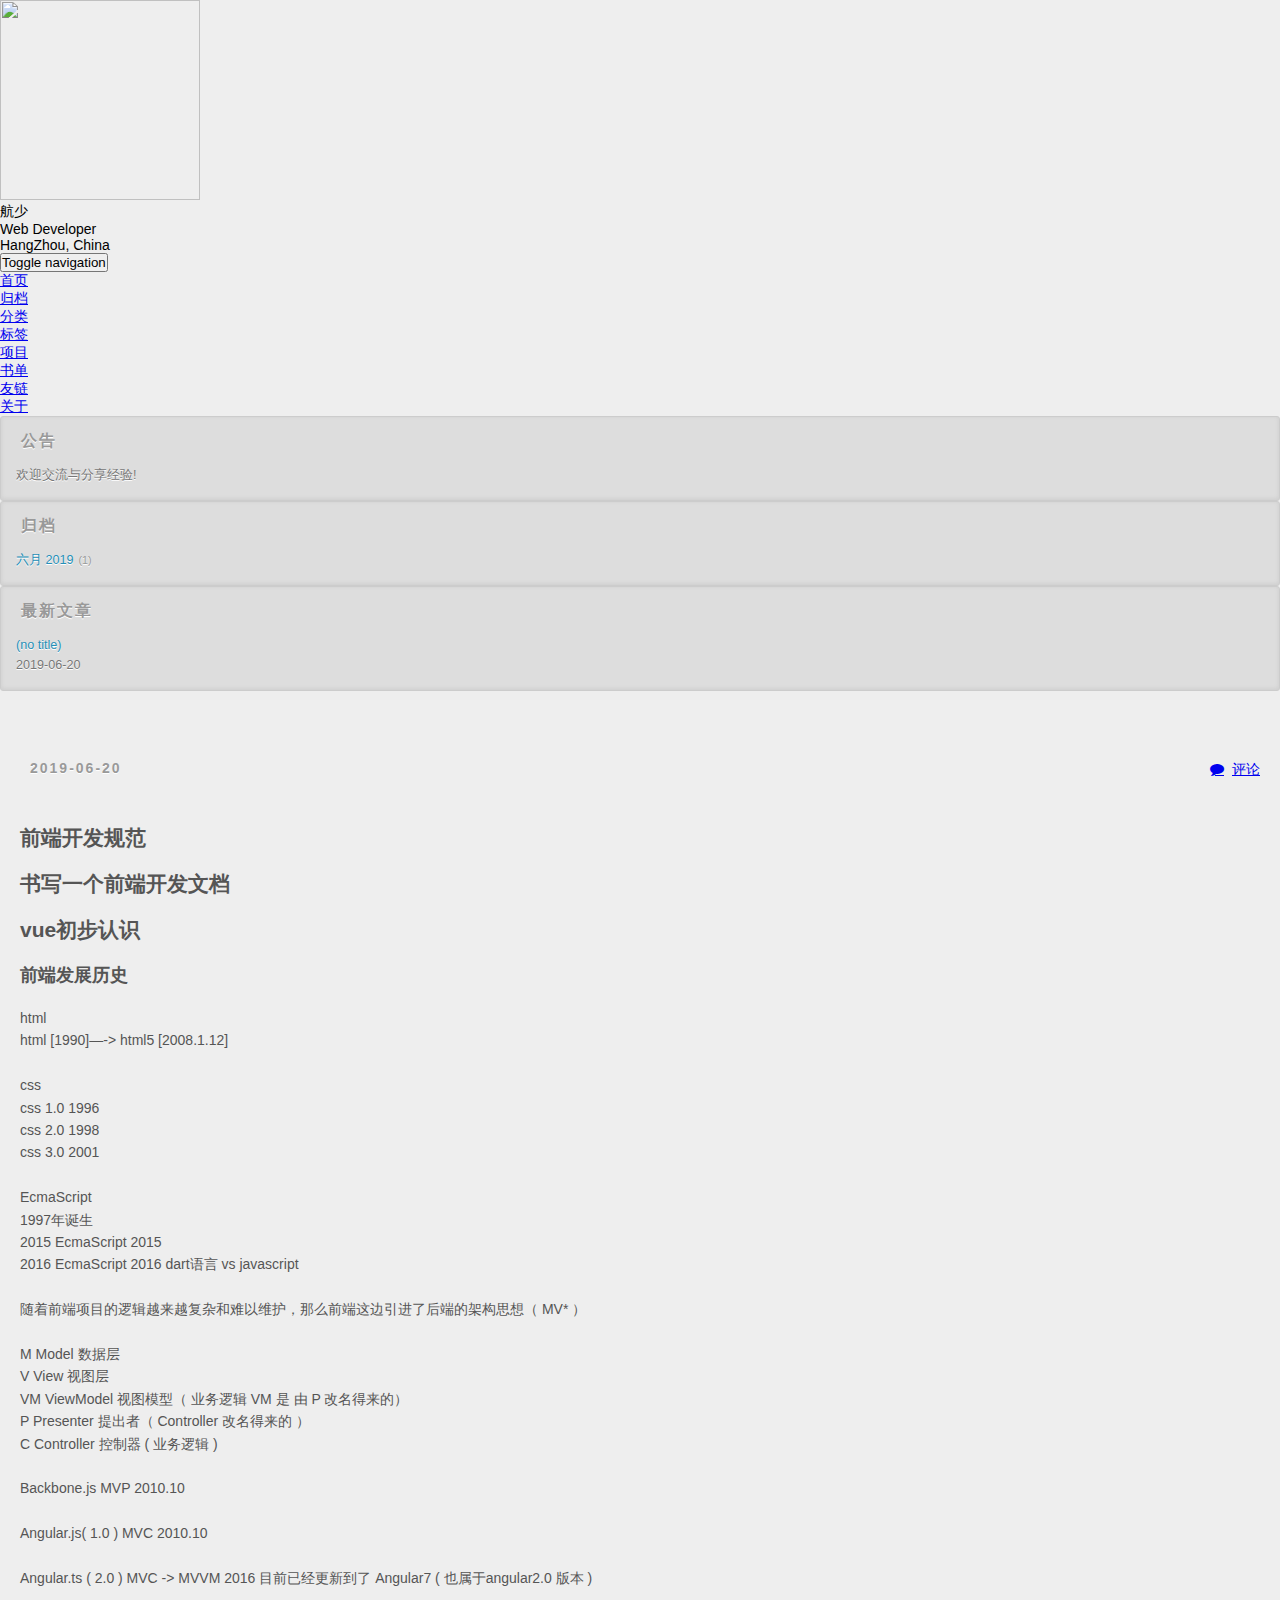
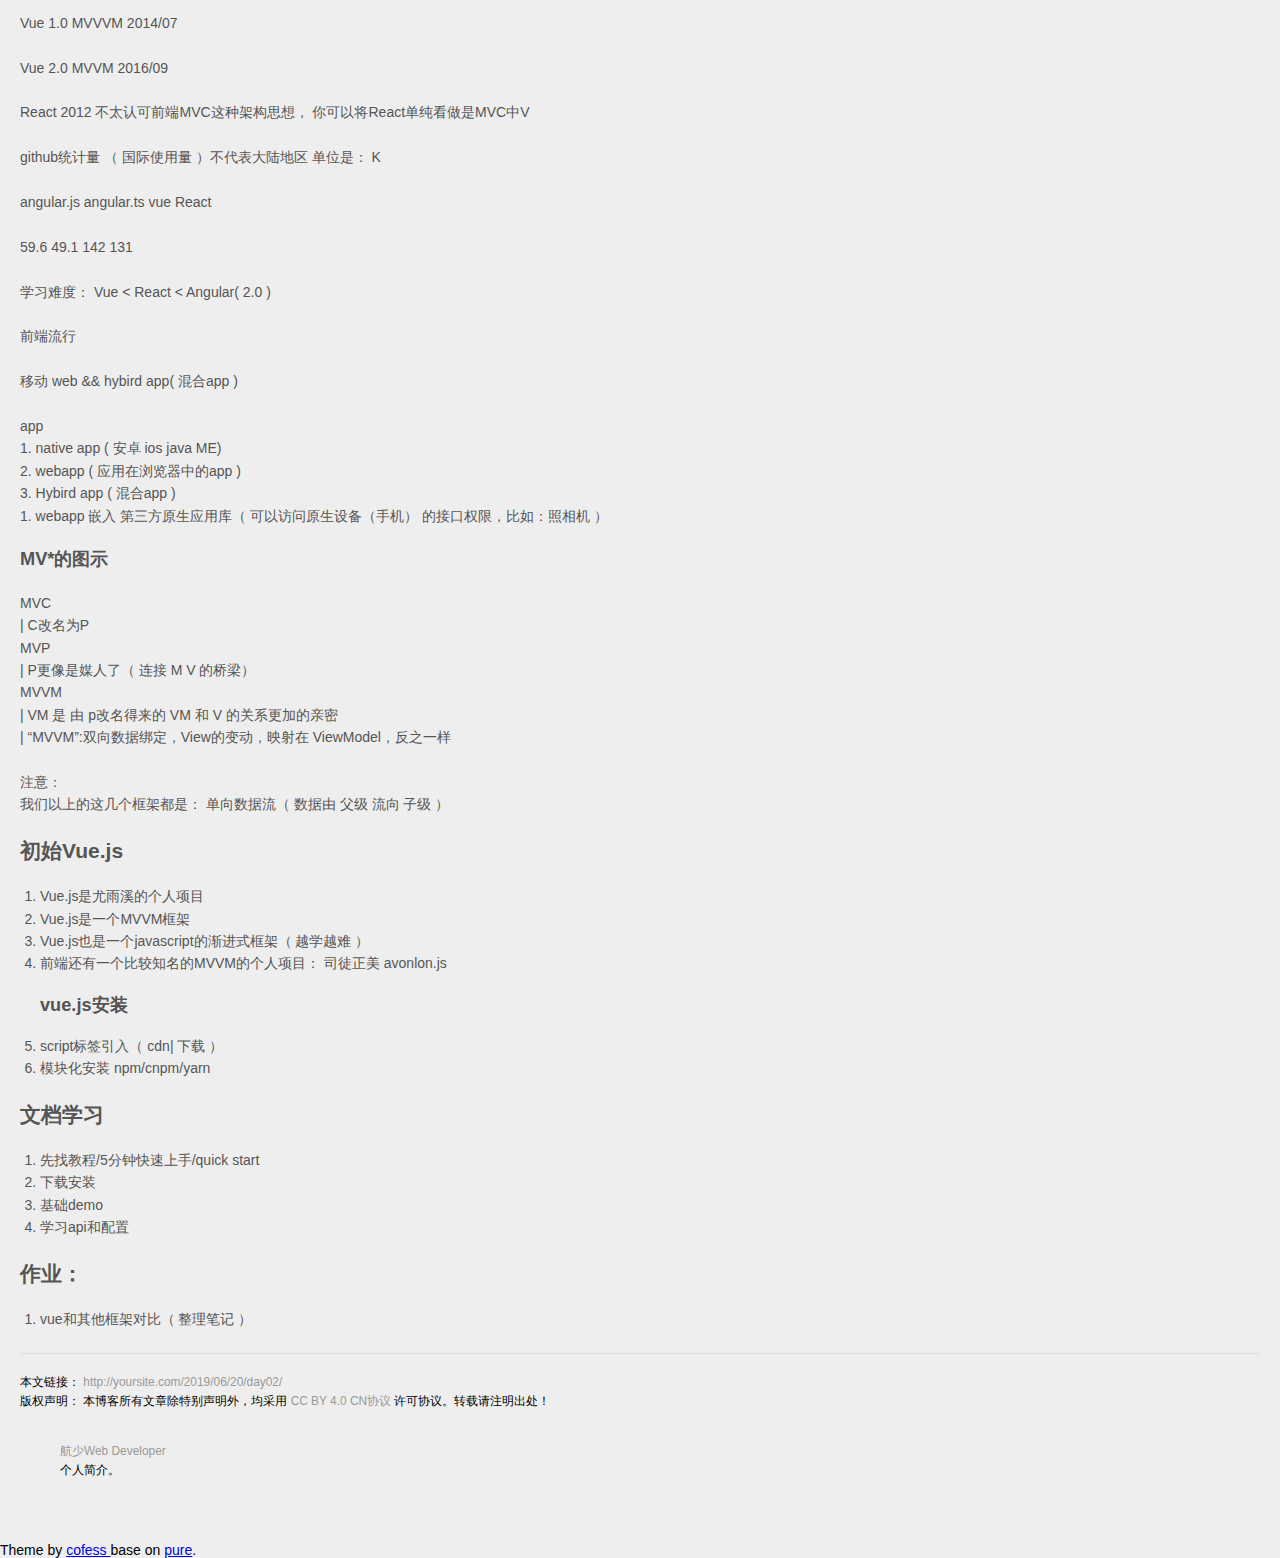
==== commit 27c30315: "Site updated: 2019-06-20 13:47:40" ====
--- a/index.html
+++ b/index.html
@@ -41,19 +41,19 @@
 </head>
 
 
-<body class="main-center" itemscope itemtype="http://schema.org/WebPage">
+<body class="main-center theme-black" itemscope itemtype="http://schema.org/WebPage">
   <header class="header" itemscope itemtype="http://schema.org/WPHeader">
   <div class="slimContent">
     <div class="navbar-header">
       
       
       <div class="profile-block text-center">
-        <a id="avatar" href="https://github.com/cofess" target="_blank">
+        <a id="avatar" href="https://github.com/zhuxiaohang0310" target="_blank">
           <img class="img-circle img-rotate" src="/images/avatar.jpg" width="200" height="200">
         </a>
-        <h2 id="name" class="hidden-xs hidden-sm">昵称</h2>
-        <h3 id="title" class="hidden-xs hidden-sm hidden-md">Web Developer &amp; Designer</h3>
-        <small id="location" class="text-muted hidden-xs hidden-sm"><i class="icon icon-map-marker"></i> Shenzhen, China</small>
+        <h2 id="name" class="hidden-xs hidden-sm">航少</h2>
+        <h3 id="title" class="hidden-xs hidden-sm hidden-md">Web Developer</h3>
+        <small id="location" class="text-muted hidden-xs hidden-sm"><i class="icon icon-map-marker"></i> HangZhou, China</small>
       </div>
       
       <div class="search" id="search-form-wrap">
@@ -89,7 +89,7 @@
       </button>
     </div>
     <nav id="main-navbar" class="collapse navbar-collapse" itemscope itemtype="http://schema.org/SiteNavigationElement" role="navigation">
-      <ul class="nav navbar-nav main-nav ">
+      <ul class="nav navbar-nav main-nav menu-highlight">
         
         
         <li class="menu-item menu-item-home">
@@ -176,15 +176,7 @@
 	
     <ul class="social-links">
     	
-        <li><a href="https://github.com/cofess" target="_blank" title="Github" data-toggle=tooltip data-placement=top><i class="icon icon-github"></i></a></li>
-        
-        <li><a href="http://weibo.com/cofess" target="_blank" title="Weibo" data-toggle=tooltip data-placement=top><i class="icon icon-weibo"></i></a></li>
-        
-        <li><a href="https://twitter.com/iwebued" target="_blank" title="Twitter" data-toggle=tooltip data-placement=top><i class="icon icon-twitter"></i></a></li>
-        
-        <li><a href="https://www.behance.net/cofess" target="_blank" title="Behance" data-toggle=tooltip data-placement=top><i class="icon icon-behance"></i></a></li>
-        
-        <li><a href="/atom.xml" target="_blank" title="Rss" data-toggle=tooltip data-placement=top><i class="icon icon-rss"></i></a></li>
+        <li><a href="https://github.com/zhuxiaohang0310" target="_blank" title="Github" data-toggle=tooltip data-placement=top><i class="icon icon-github"></i></a></li>
         
     </ul>
 
@@ -343,12 +335,12 @@
   <div class="panel-body">
     <figure class="media">
       <div class="media-left">
-        <a href="https://github.com/cofess" target="_blank" class="img-burn thumb-sm visible-lg">
+        <a href="https://github.com/zhuxiaohang0310" target="_blank" class="img-burn thumb-sm visible-lg">
           <img src="/images/avatar.jpg" class="img-rounded w-full" alt="">
         </a>
       </div>
       <div class="media-body">
-        <h3 class="media-heading"><a href="https://github.com/cofess" target="_blank"><span class="text-dark">昵称</span><small class="ml-1x">Web Developer &amp; Designer</small></a></h3>
+        <h3 class="media-heading"><a href="https://github.com/zhuxiaohang0310" target="_blank"><span class="text-dark">航少</span><small class="ml-1x">Web Developer</small></a></h3>
         <div>个人简介。</div>
       </div>
     </figure>
@@ -371,15 +363,7 @@
 	
     <ul class="social-links">
     	
-        <li><a href="https://github.com/cofess" target="_blank" title="Github" data-toggle=tooltip data-placement=top><i class="icon icon-github"></i></a></li>
-        
-        <li><a href="http://weibo.com/cofess" target="_blank" title="Weibo" data-toggle=tooltip data-placement=top><i class="icon icon-weibo"></i></a></li>
-        
-        <li><a href="https://twitter.com/iwebued" target="_blank" title="Twitter" data-toggle=tooltip data-placement=top><i class="icon icon-twitter"></i></a></li>
-        
-        <li><a href="https://www.behance.net/cofess" target="_blank" title="Behance" data-toggle=tooltip data-placement=top><i class="icon icon-behance"></i></a></li>
-        
-        <li><a href="/atom.xml" target="_blank" title="Rss" data-toggle=tooltip data-placement=top><i class="icon icon-rss"></i></a></li>
+        <li><a href="https://github.com/zhuxiaohang0310" target="_blank" title="Github" data-toggle=tooltip data-placement=top><i class="icon icon-github"></i></a></li>
         
     </ul>
 
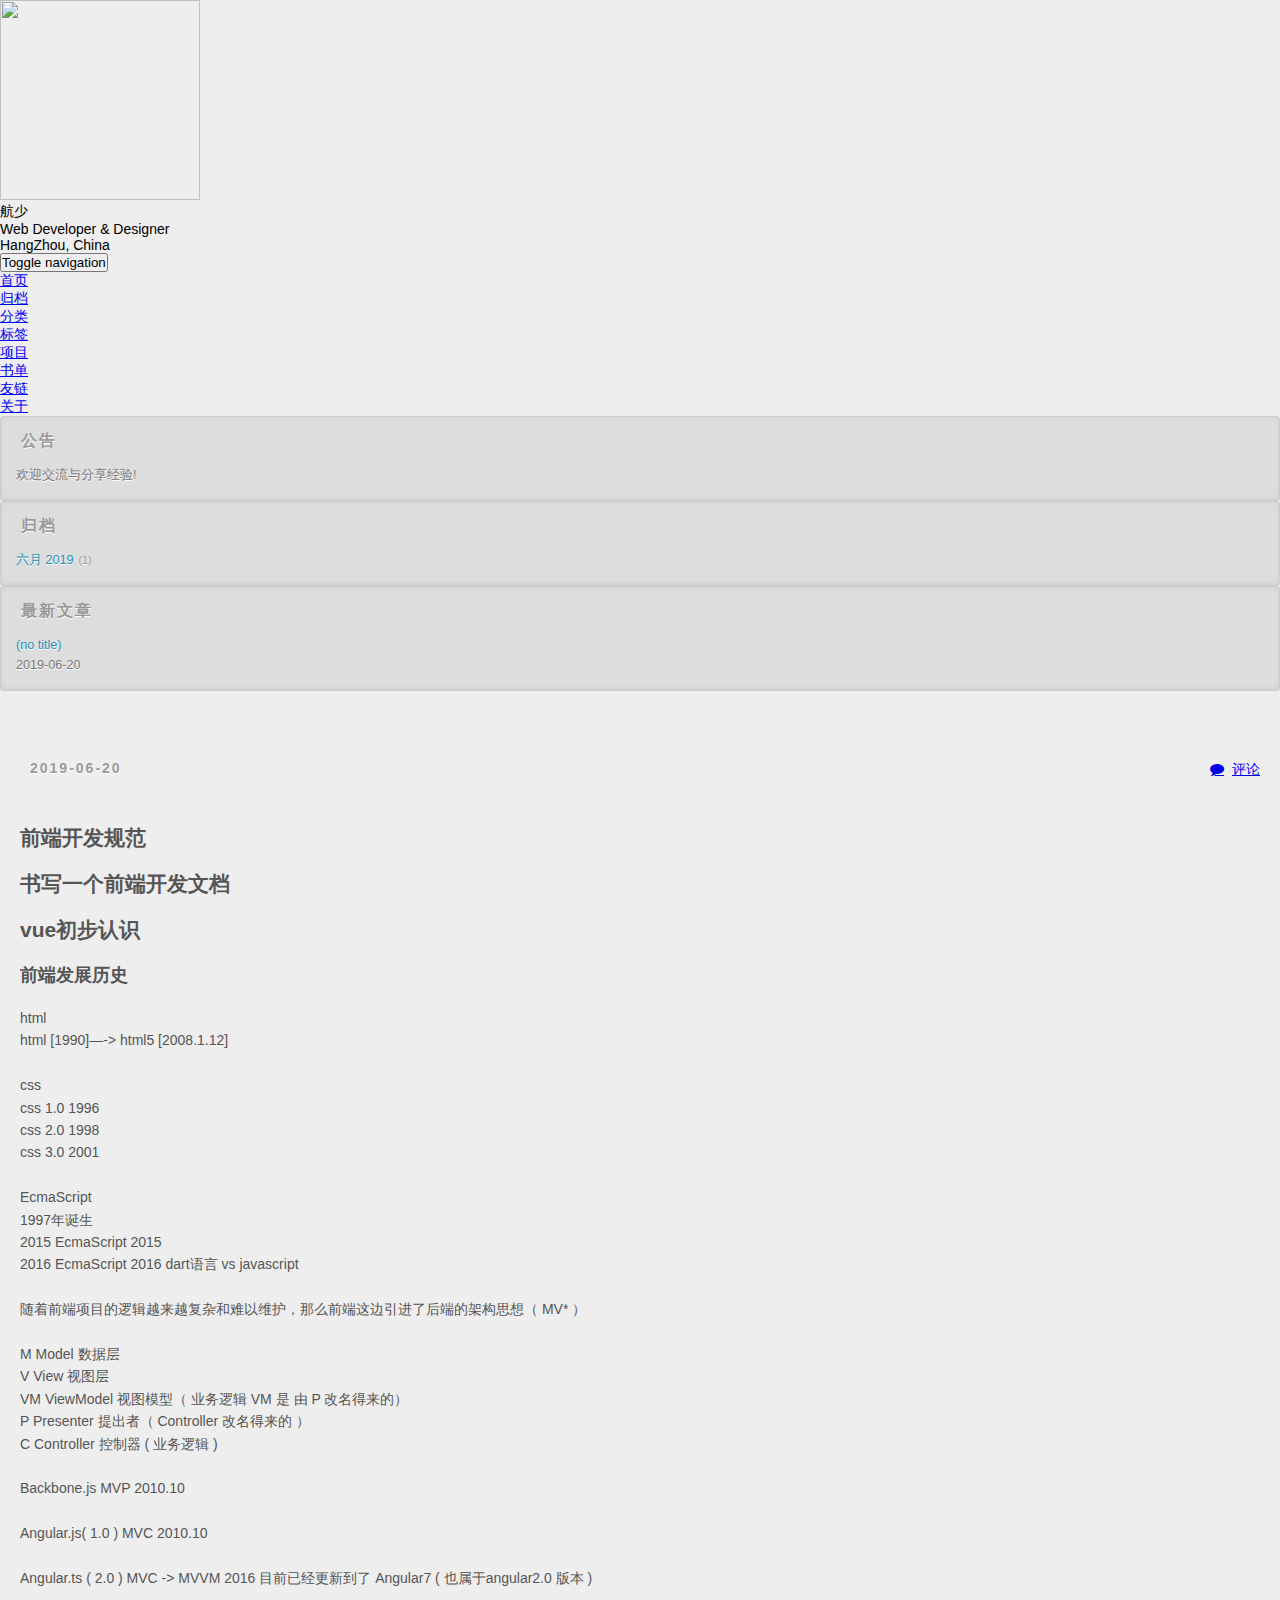
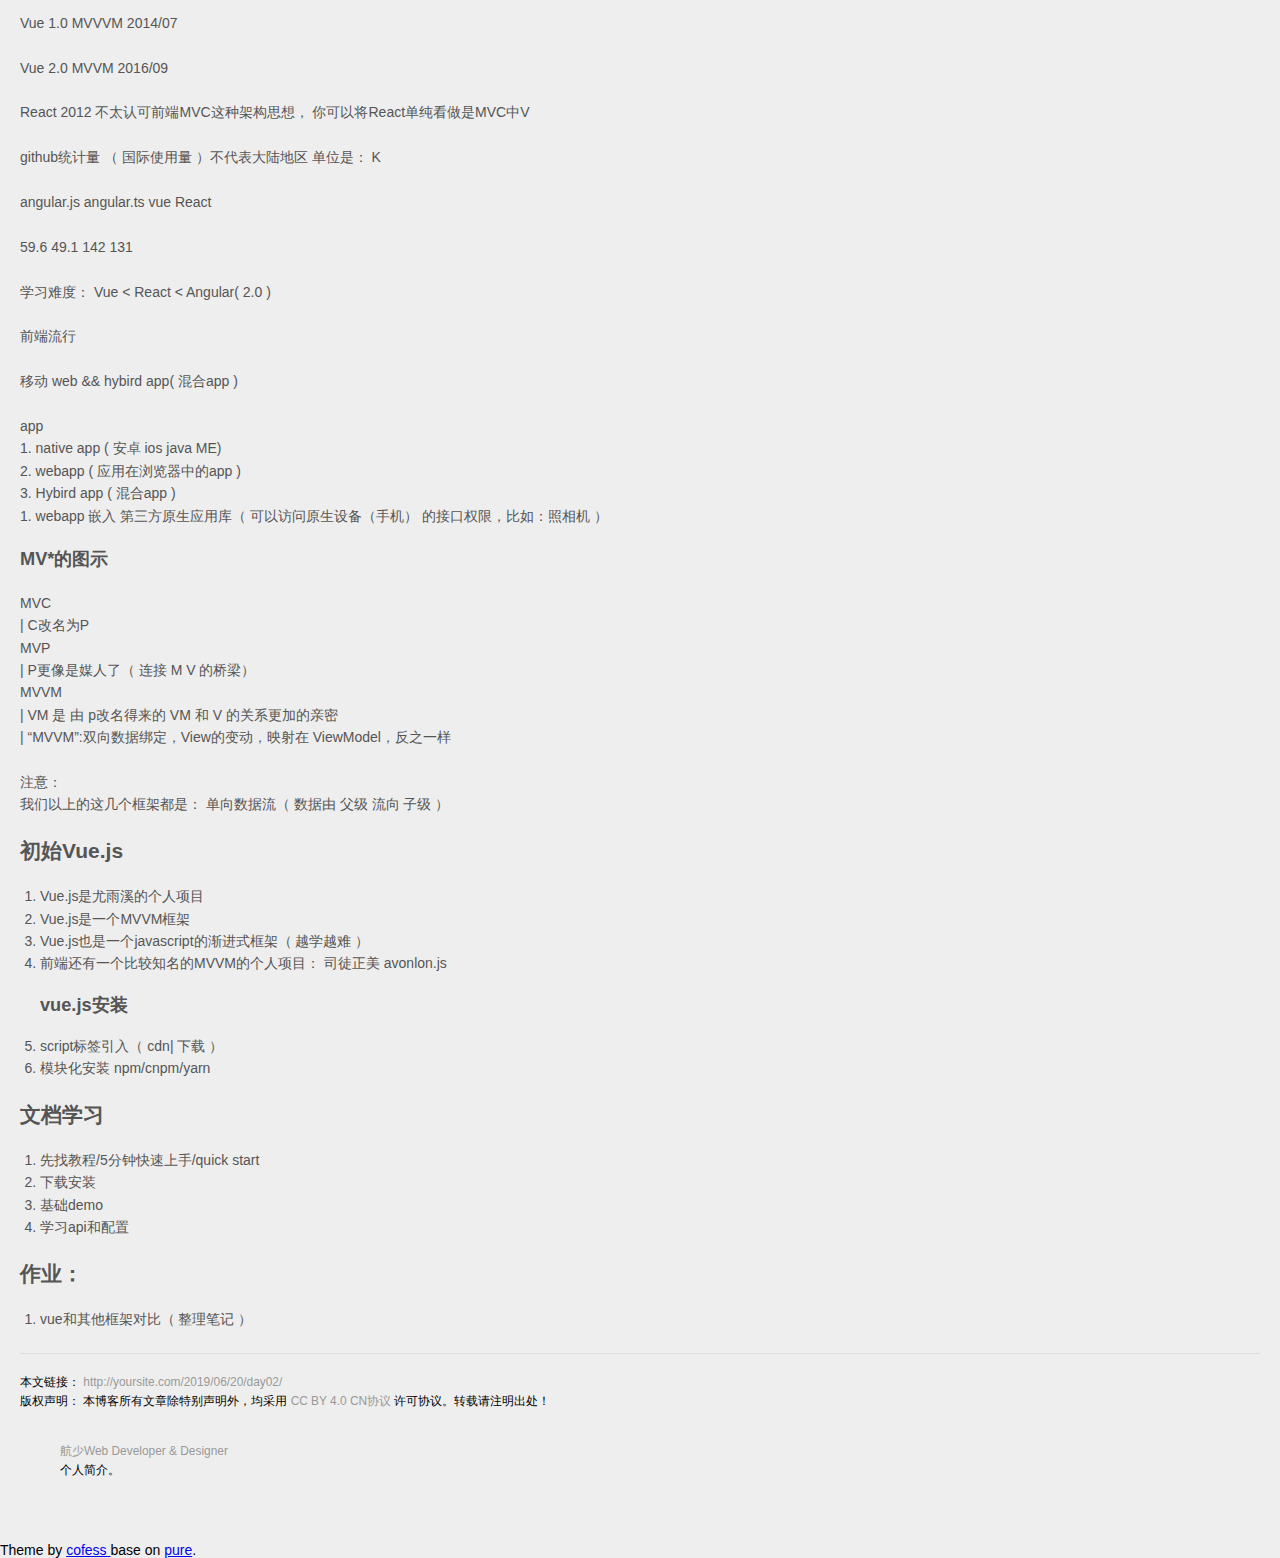
==== commit a6261154: "Site updated: 2019-06-20 13:57:03" ====
--- a/index.html
+++ b/index.html
@@ -48,11 +48,11 @@
       
       
       <div class="profile-block text-center">
-        <a id="avatar" href="https://github.com/zhuxiaohang0310" target="_blank">
+        <a id="avatar" href="https://github.com/cofess" target="_blank">
           <img class="img-circle img-rotate" src="/images/avatar.jpg" width="200" height="200">
         </a>
         <h2 id="name" class="hidden-xs hidden-sm">航少</h2>
-        <h3 id="title" class="hidden-xs hidden-sm hidden-md">Web Developer</h3>
+        <h3 id="title" class="hidden-xs hidden-sm hidden-md">Web Developer &amp; Designer</h3>
         <small id="location" class="text-muted hidden-xs hidden-sm"><i class="icon icon-map-marker"></i> HangZhou, China</small>
       </div>
       
@@ -176,7 +176,15 @@
 	
     <ul class="social-links">
     	
-        <li><a href="https://github.com/zhuxiaohang0310" target="_blank" title="Github" data-toggle=tooltip data-placement=top><i class="icon icon-github"></i></a></li>
+        <li><a href="https://github.com/cofess" target="_blank" title="Github" data-toggle=tooltip data-placement=top><i class="icon icon-github"></i></a></li>
+        
+        <li><a href="http://weibo.com/cofess" target="_blank" title="Weibo" data-toggle=tooltip data-placement=top><i class="icon icon-weibo"></i></a></li>
+        
+        <li><a href="https://twitter.com/iwebued" target="_blank" title="Twitter" data-toggle=tooltip data-placement=top><i class="icon icon-twitter"></i></a></li>
+        
+        <li><a href="https://www.behance.net/cofess" target="_blank" title="Behance" data-toggle=tooltip data-placement=top><i class="icon icon-behance"></i></a></li>
+        
+        <li><a href="/atom.xml" target="_blank" title="Rss" data-toggle=tooltip data-placement=top><i class="icon icon-rss"></i></a></li>
         
     </ul>
 
@@ -335,12 +343,12 @@
   <div class="panel-body">
     <figure class="media">
       <div class="media-left">
-        <a href="https://github.com/zhuxiaohang0310" target="_blank" class="img-burn thumb-sm visible-lg">
+        <a href="https://github.com/cofess" target="_blank" class="img-burn thumb-sm visible-lg">
           <img src="/images/avatar.jpg" class="img-rounded w-full" alt="">
         </a>
       </div>
       <div class="media-body">
-        <h3 class="media-heading"><a href="https://github.com/zhuxiaohang0310" target="_blank"><span class="text-dark">航少</span><small class="ml-1x">Web Developer</small></a></h3>
+        <h3 class="media-heading"><a href="https://github.com/cofess" target="_blank"><span class="text-dark">航少</span><small class="ml-1x">Web Developer &amp; Designer</small></a></h3>
         <div>个人简介。</div>
       </div>
     </figure>
@@ -363,7 +371,15 @@
 	
     <ul class="social-links">
     	
-        <li><a href="https://github.com/zhuxiaohang0310" target="_blank" title="Github" data-toggle=tooltip data-placement=top><i class="icon icon-github"></i></a></li>
+        <li><a href="https://github.com/cofess" target="_blank" title="Github" data-toggle=tooltip data-placement=top><i class="icon icon-github"></i></a></li>
+        
+        <li><a href="http://weibo.com/cofess" target="_blank" title="Weibo" data-toggle=tooltip data-placement=top><i class="icon icon-weibo"></i></a></li>
+        
+        <li><a href="https://twitter.com/iwebued" target="_blank" title="Twitter" data-toggle=tooltip data-placement=top><i class="icon icon-twitter"></i></a></li>
+        
+        <li><a href="https://www.behance.net/cofess" target="_blank" title="Behance" data-toggle=tooltip data-placement=top><i class="icon icon-behance"></i></a></li>
+        
+        <li><a href="/atom.xml" target="_blank" title="Rss" data-toggle=tooltip data-placement=top><i class="icon icon-rss"></i></a></li>
         
     </ul>
 
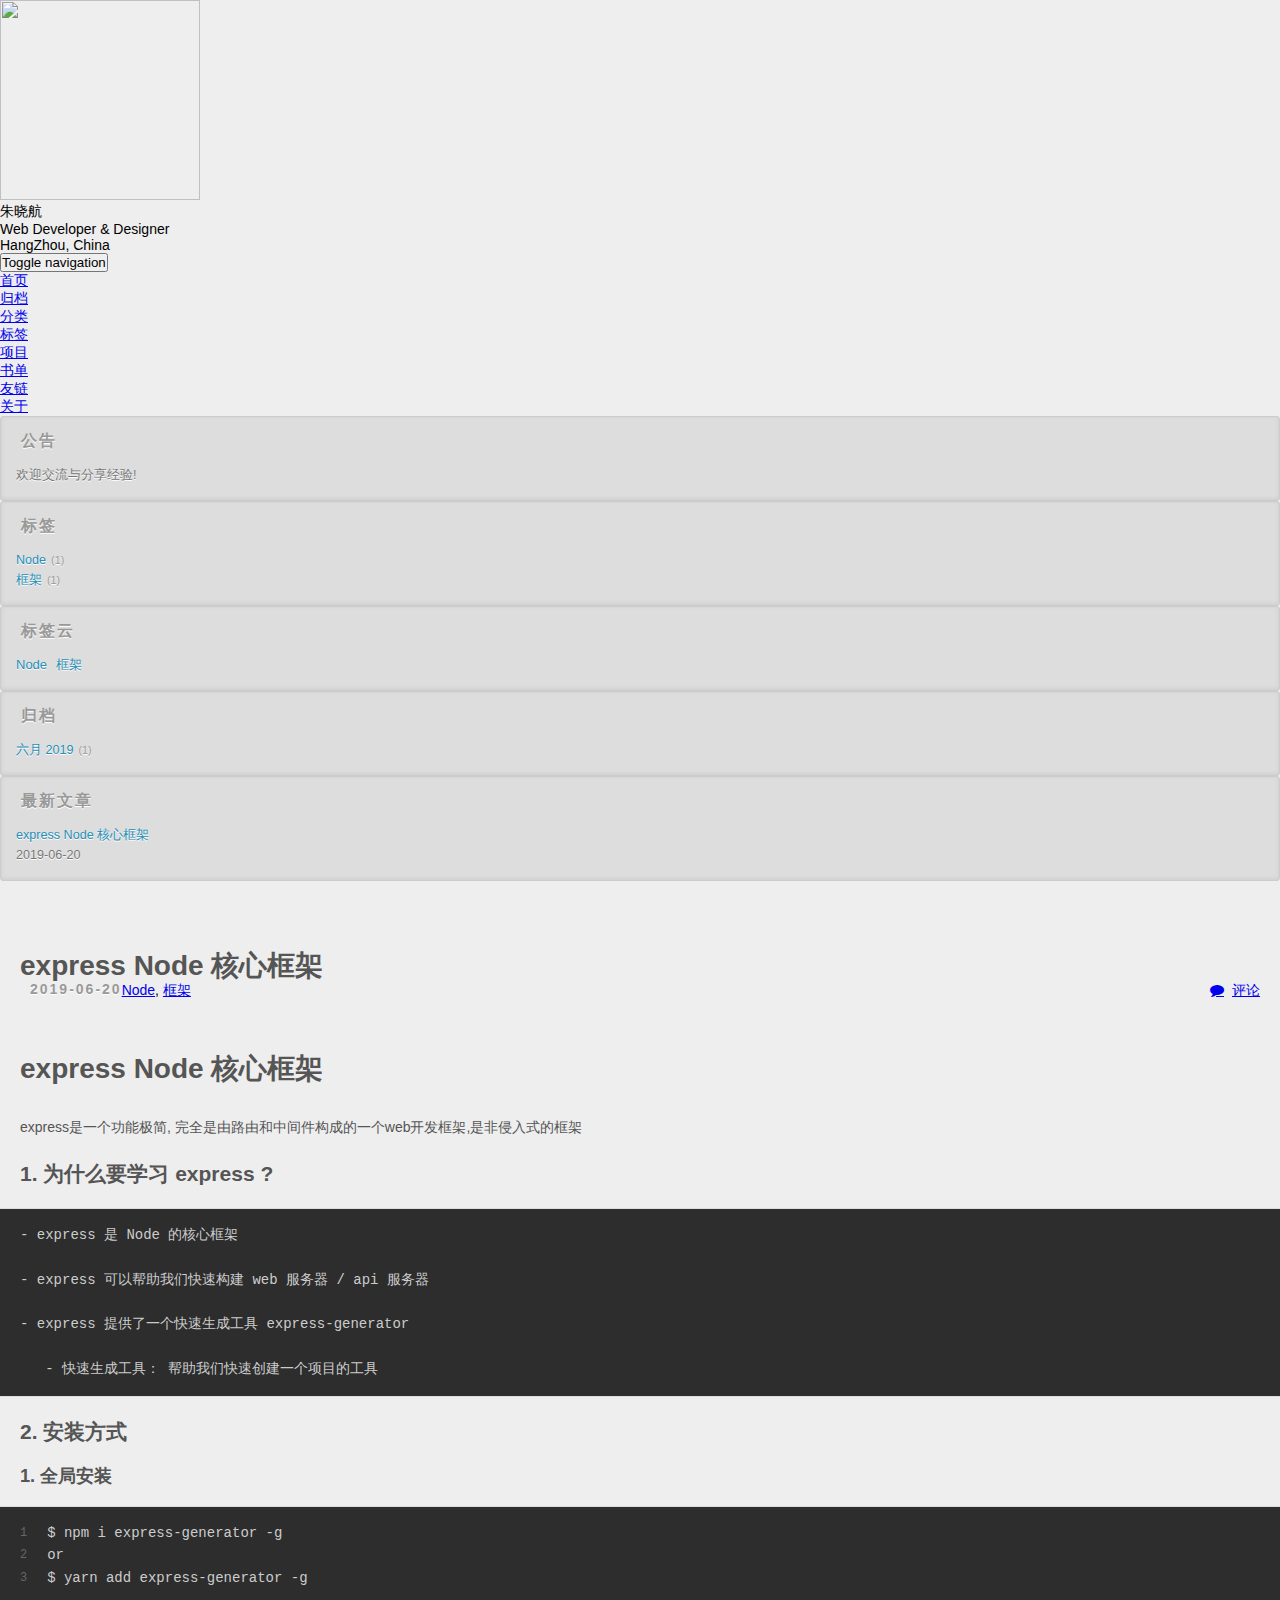
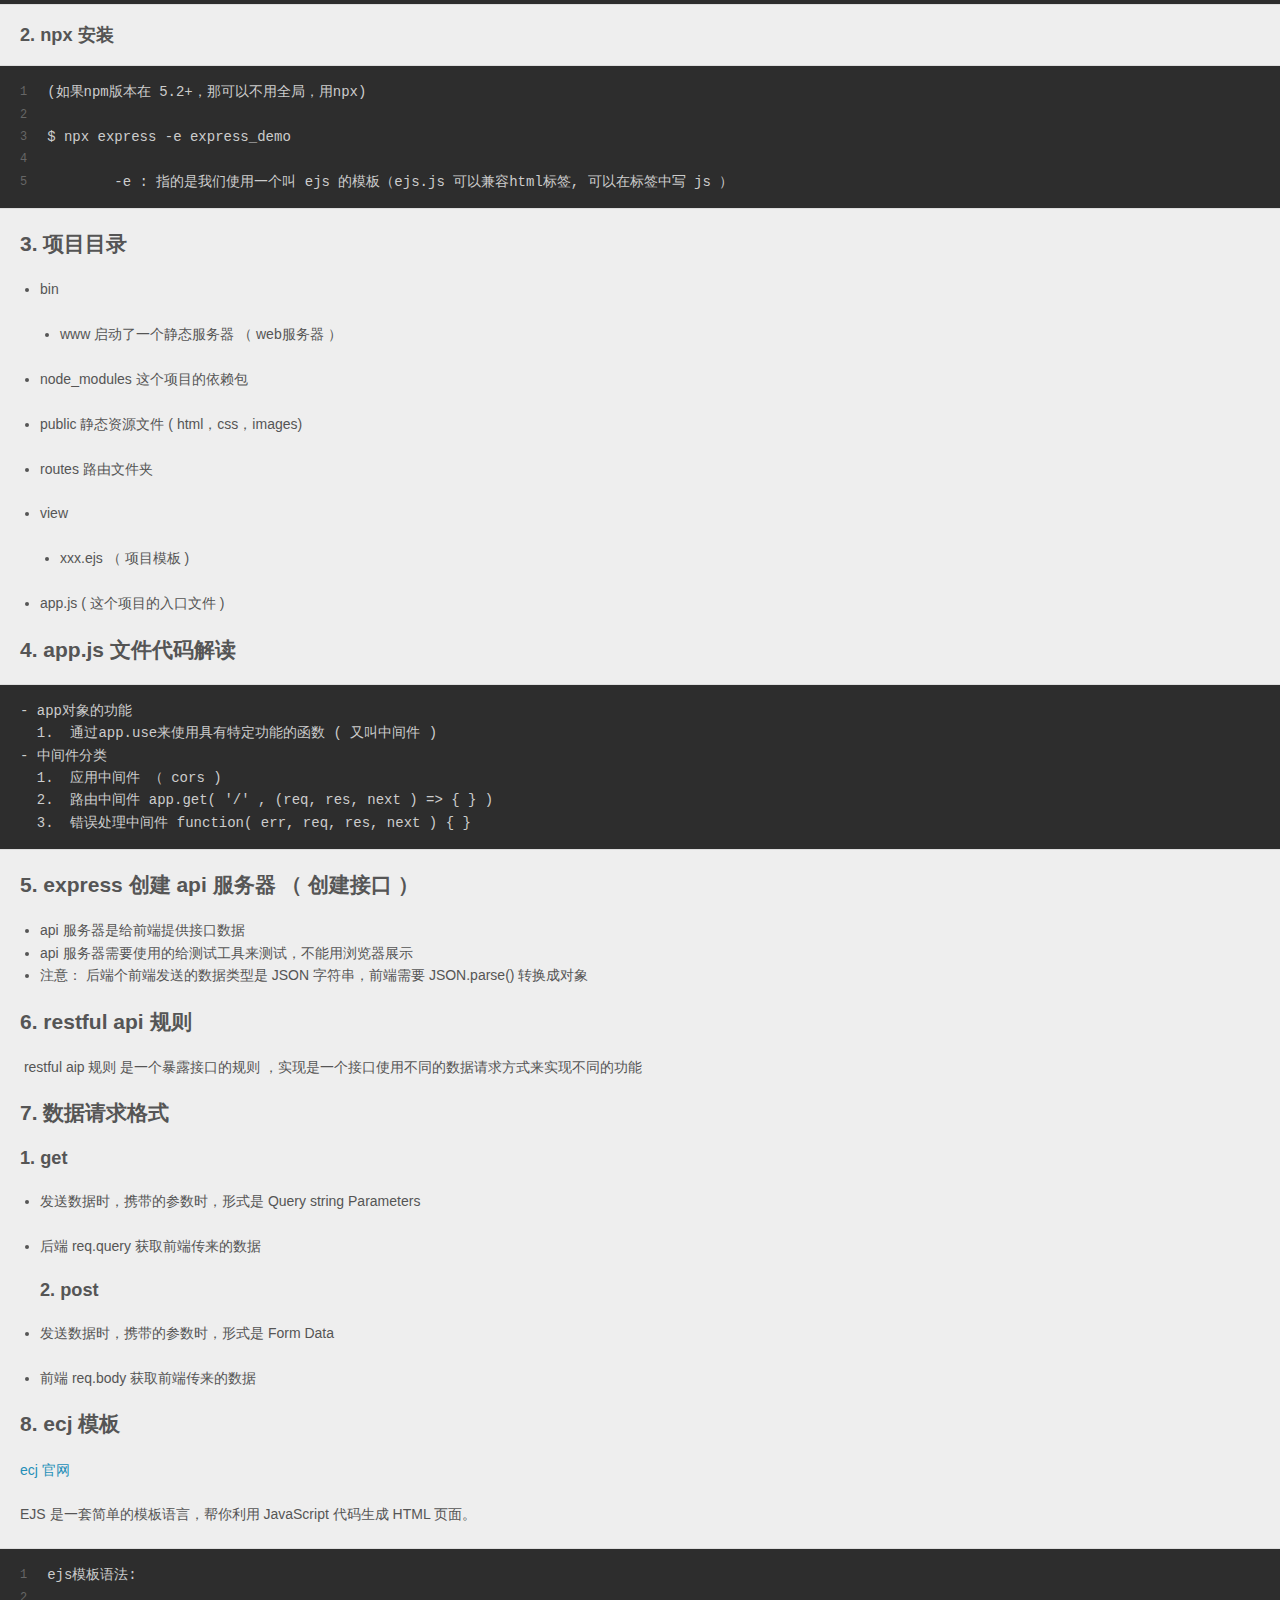
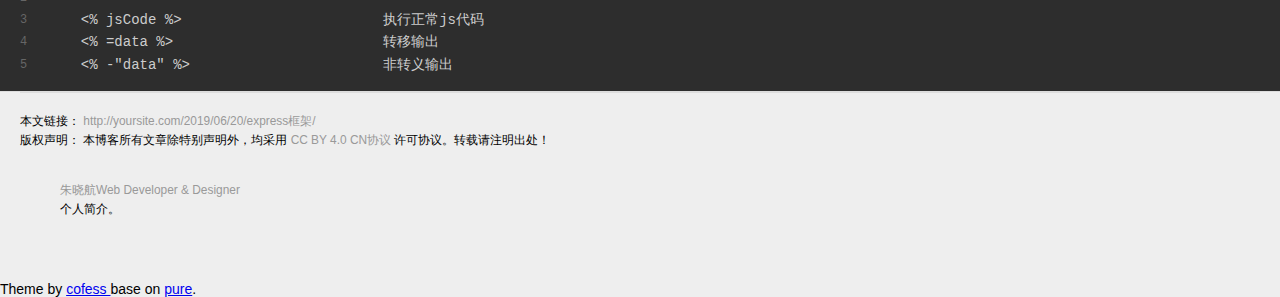
==== commit 0eda7b91: "Site updated: 2019-06-21 17:24:24" ====
--- a/index.html
+++ b/index.html
@@ -38,6 +38,8 @@
   
   
   
+    <link rel="stylesheet" href="//cdn.jsdelivr.net/npm/gitalk@1.4.0/dist/gitalk.min.css">
+  
 </head>
 
 
@@ -51,7 +53,7 @@
         <a id="avatar" href="https://github.com/cofess" target="_blank">
           <img class="img-circle img-rotate" src="/images/avatar.jpg" width="200" height="200">
         </a>
-        <h2 id="name" class="hidden-xs hidden-sm">航少</h2>
+        <h2 id="name" class="hidden-xs hidden-sm">朱晓航</h2>
         <h3 id="title" class="hidden-xs hidden-sm hidden-md">Web Developer &amp; Designer</h3>
         <small id="location" class="text-muted hidden-xs hidden-sm"><i class="icon icon-map-marker"></i> HangZhou, China</small>
       </div>
@@ -212,9 +214,23 @@
 
     
       
-
-    
-      
+  <div class="widget">
+    <h3 class="widget-title">标签</h3>
+    <div class="widget-body">
+      <ul class="tag-list"><li class="tag-list-item"><a class="tag-list-link" href="/tags/Node/">Node</a><span class="tag-list-count">1</span></li><li class="tag-list-item"><a class="tag-list-link" href="/tags/框架/">框架</a><span class="tag-list-count">1</span></li></ul>
+    </div>
+  </div>
+
+
+    
+      
+  <div class="widget">
+    <h3 class="widget-title">标签云</h3>
+    <div class="widget-body tagcloud">
+      <a href="/tags/Node/" style="font-size: 13px;">Node</a> <a href="/tags/框架/" style="font-size: 13px;">框架</a>
+    </div>
+  </div>
+
     
       
   <div class="widget">
@@ -239,10 +255,10 @@
                 
               </p>
               <p class="item-title">
-                <a href="/2019/06/20/day02/" class="title">(no title)</a>
+                <a href="/2019/06/20/express框架/" class="title">express Node 核心框架</a>
               </p>
               <p class="item-date">
-                <time datetime="2019-06-20T03:48:54.025Z" itemprop="datePublished">2019-06-20</time>
+                <time datetime="2019-06-20T07:59:00.884Z" itemprop="datePublished">2019-06-20</time>
               </p>
             </div>
           </li>
@@ -261,65 +277,98 @@
   
   
     <div class="content">
-  <article id="post-day02" class="article article-type-post" itemscope itemtype="http://schema.org/BlogPosting">
+  <article id="post-express框架" class="article article-type-post" itemscope itemtype="http://schema.org/BlogPosting">
     
     <div class="article-header">
+      
+        
+  
+    <h1 itemprop="name">
+      <a class="article-title" href="/2019/06/20/express框架/">express Node 核心框架</a>
+    </h1>
+  
+
       
       <div class="article-meta">
         <span class="article-date">
     <i class="icon icon-calendar-check"></i>
-	<a href="/2019/06/20/day02/" class="article-date">
-	  <time datetime="2019-06-20T03:48:54.025Z" itemprop="datePublished">2019-06-20</time>
+	<a href="/2019/06/20/express框架/" class="article-date">
+	  <time datetime="2019-06-20T07:59:00.884Z" itemprop="datePublished">2019-06-20</time>
 	</a>
 </span>
         
         
-
-        
-
-        <span class="post-comment"><i class="icon icon-comment"></i> <a href="/2019/06/20/day02/#comments" class="article-comment-link">评论</a></span>
+  <span class="article-tag">
+    <i class="icon icon-tags"></i>
+	<a class="article-tag-link" href="/tags/Node/">Node</a>, <a class="article-tag-link" href="/tags/框架/">框架</a>
+  </span>
+
+
+        
+
+        <span class="post-comment"><i class="icon icon-comment"></i> <a href="/2019/06/20/express框架/#comments" class="article-comment-link">评论</a></span>
         
       </div>
     </div>
     <div class="article-entry marked-body" itemprop="articleBody">
       
-        <h2 id="前端开发规范"><a href="#前端开发规范" class="headerlink" title="前端开发规范"></a>前端开发规范</h2><h2 id="书写一个前端开发文档"><a href="#书写一个前端开发文档" class="headerlink" title="书写一个前端开发文档"></a>书写一个前端开发文档</h2><h2 id="vue初步认识"><a href="#vue初步认识" class="headerlink" title="vue初步认识"></a>vue初步认识</h2><h3 id="前端发展历史"><a href="#前端发展历史" class="headerlink" title="前端发展历史"></a>前端发展历史</h3><p>html<br>  html [1990]—-&gt; html5 [2008.1.12]</p>
-<p>css<br>  css 1.0 1996<br>  css 2.0 1998<br>  css 3.0 2001</p>
-<p>EcmaScript<br>  1997年诞生<br>  2015  EcmaScript 2015<br>  2016  EcmaScript 2016          dart语言  vs  javascript</p>
-<p>随着前端项目的逻辑越来越复杂和难以维护，那么前端这边引进了后端的架构思想（ MV* ）</p>
-<p>M  Model      数据层<br>V  View       视图层<br>VM ViewModel  视图模型（ 业务逻辑  VM 是 由  P 改名得来的）<br>P  Presenter  提出者（ Controller 改名得来的 ）<br>C  Controller 控制器 ( 业务逻辑 )</p>
-<p>Backbone.js  MVP    2010.10</p>
-<p>Angular.js( 1.0 )   MVC    2010.10</p>
-<p>Angular.ts ( 2.0 )  MVC -&gt; MVVM 2016 目前已经更新到了 Angular7 ( 也属于angular2.0 版本 )</p>
-<p>Vue 1.0   MVVVM  2014/07</p>
-<p>Vue 2.0   MVVM   2016/09</p>
-<p>React 2012 不太认可前端MVC这种架构思想， 你可以将React单纯看做是MVC中V</p>
-<p>github统计量 （ 国际使用量 ）不代表大陆地区       单位是： K</p>
-<p>angular.js   angular.ts       vue             React  </p>
-<p>  59.6          49.1          142              131</p>
-<p>学习难度： Vue &lt; React &lt; Angular( 2.0 )</p>
-<p>前端流行</p>
-<p>  移动  web    &amp;&amp;  hybird app( 混合app )</p>
-<p>  app<br>    1. native app ( 安卓  ios  java ME)<br>    2. webapp ( 应用在浏览器中的app )<br>    3. Hybird app ( 混合app )<br>       1. webapp 嵌入 第三方原生应用库（ 可以访问原生设备（手机） 的接口权限，比如：照相机 ）</p>
-<h3 id="MV-的图示"><a href="#MV-的图示" class="headerlink" title="MV*的图示"></a>MV*的图示</h3><p>MVC<br>  | C改名为P<br>MVP<br>  | P更像是媒人了（ 连接 M  V 的桥梁）<br>MVVM<br>  | VM 是 由 p改名得来的  VM 和 V 的关系更加的亲密<br>  | “MVVM”:双向数据绑定，View的变动，映射在 ViewModel，反之一样</p>
-<p>注意：<br>    我们以上的这几个框架都是： 单向数据流（ 数据由 父级 流向 子级 ）</p>
-<h2 id="初始Vue-js"><a href="#初始Vue-js" class="headerlink" title="初始Vue.js"></a>初始Vue.js</h2><ol>
-<li>Vue.js是尤雨溪的个人项目</li>
-<li>Vue.js是一个MVVM框架</li>
-<li>Vue.js也是一个javascript的渐进式框架（ 越学越难 ）</li>
-<li>前端还有一个比较知名的MVVM的个人项目： 司徒正美  avonlon.js<h3 id="vue-js安装"><a href="#vue-js安装" class="headerlink" title="vue.js安装"></a>vue.js安装</h3></li>
-<li>script标签引入（ cdn| 下载 ）</li>
-<li>模块化安装  npm/cnpm/yarn  </li>
-</ol>
-<h2 id="文档学习"><a href="#文档学习" class="headerlink" title="文档学习"></a>文档学习</h2><ol>
-<li>先找教程/5分钟快速上手/quick start</li>
-<li>下载安装</li>
-<li>基础demo</li>
-<li>学习api和配置</li>
-</ol>
-<h2 id="作业："><a href="#作业：" class="headerlink" title="作业："></a>作业：</h2><ol>
-<li>vue和其他框架对比（ 整理笔记 ）</li>
-</ol>
+        <h1 id="express-Node-核心框架"><a href="#express-Node-核心框架" class="headerlink" title="express Node 核心框架"></a>express Node 核心框架</h1><p>express是一个功能极简, 完全是由路由和中间件构成的一个web开发框架,是非侵入式的框架</p>
+<h2 id="1-为什么要学习-express"><a href="#1-为什么要学习-express" class="headerlink" title="1. 为什么要学习 express ?"></a>1. 为什么要学习 express ?</h2><pre><code>- express 是 Node 的核心框架
+
+- express 可以帮助我们快速构建 web 服务器 / api 服务器
+
+- express 提供了一个快速生成工具 express-generator
+
+   - 快速生成工具： 帮助我们快速创建一个项目的工具</code></pre><h2 id="2-安装方式"><a href="#2-安装方式" class="headerlink" title="2. 安装方式"></a>2. 安装方式</h2><h3 id="1-全局安装"><a href="#1-全局安装" class="headerlink" title="1. 全局安装"></a>1. 全局安装</h3><figure class="highlight shell"><table><tr><td class="gutter"><pre><span class="line">1</span><br><span class="line">2</span><br><span class="line">3</span><br></pre></td><td class="code"><pre><span class="line"><span class="meta">$</span> npm i express-generator -g  </span><br><span class="line">or </span><br><span class="line"><span class="meta">$</span> yarn add express-generator -g</span><br></pre></td></tr></table></figure>
+
+<h3 id="2-npx-安装"><a href="#2-npx-安装" class="headerlink" title="2. npx 安装"></a>2. npx 安装</h3><figure class="highlight plain"><table><tr><td class="gutter"><pre><span class="line">1</span><br><span class="line">2</span><br><span class="line">3</span><br><span class="line">4</span><br><span class="line">5</span><br></pre></td><td class="code"><pre><span class="line">(如果npm版本在 5.2+，那可以不用全局，用npx)</span><br><span class="line"></span><br><span class="line">$ npx express -e express_demo</span><br><span class="line"></span><br><span class="line">	-e : 指的是我们使用一个叫 ejs 的模板（ejs.js 可以兼容html标签, 可以在标签中写 js ）</span><br></pre></td></tr></table></figure>
+
+<h2 id="3-项目目录"><a href="#3-项目目录" class="headerlink" title="3. 项目目录"></a>3. 项目目录</h2><ul>
+<li><p>bin </p>
+<ul>
+<li>www 启动了一个静态服务器 （ web服务器 ）</li>
+</ul>
+</li>
+<li><p>node_modules 这个项目的依赖包</p>
+</li>
+<li><p>public 静态资源文件 ( html，css，images)</p>
+</li>
+<li><p>routes 路由文件夹</p>
+</li>
+<li><p>view</p>
+<ul>
+<li>xxx.ejs （ 项目模板 )</li>
+</ul>
+</li>
+</ul>
+<ul>
+<li>app.js  ( 这个项目的入口文件 )</li>
+</ul>
+<h2 id="4-app-js-文件代码解读"><a href="#4-app-js-文件代码解读" class="headerlink" title="4. app.js 文件代码解读"></a>4. app.js 文件代码解读</h2><pre><code>- app对象的功能
+  1.  通过app.use来使用具有特定功能的函数 ( 又叫中间件 )
+- 中间件分类
+  1.  应用中间件 （ cors )
+  2.  路由中间件 app.get( &apos;/&apos; , (req, res, next ) =&gt; { } ) 
+  3.  错误处理中间件 function( err, req, res, next ) { }</code></pre><h2 id="5-express-创建-api-服务器-（-创建接口-）"><a href="#5-express-创建-api-服务器-（-创建接口-）" class="headerlink" title="5. express 创建 api 服务器 （ 创建接口 ）"></a>5. express 创建 api 服务器 （ 创建接口 ）</h2><ul>
+<li>api  服务器是给前端提供接口数据</li>
+<li>api 服务器需要使用的给测试工具来测试，不能用浏览器展示</li>
+<li>注意： 后端个前端发送的数据类型是 JSON 字符串，前端需要 JSON.parse() 转换成对象</li>
+</ul>
+<h2 id="6-restful-api-规则"><a href="#6-restful-api-规则" class="headerlink" title="6. restful api 规则"></a>6. restful api 规则</h2><p>​    restful aip 规则 是一个暴露接口的规则 ，实现是一个接口使用不同的数据请求方式来实现不同的功能</p>
+<h2 id="7-数据请求格式"><a href="#7-数据请求格式" class="headerlink" title="7. 数据请求格式"></a>7. 数据请求格式</h2><h3 id="1-get"><a href="#1-get" class="headerlink" title="1. get"></a>1. get</h3><ul>
+<li><p>发送数据时，携带的参数时，形式是 Query string Parameters</p>
+</li>
+<li><p>后端 req.query 获取前端传来的数据</p>
+<h3 id="2-post"><a href="#2-post" class="headerlink" title="2. post"></a>2. post</h3></li>
+<li><p>发送数据时，携带的参数时，形式是 Form Data</p>
+</li>
+<li><p>前端 req.body 获取前端传来的数据</p>
+</li>
+</ul>
+<h2 id="8-ecj-模板"><a href="#8-ecj-模板" class="headerlink" title="8. ecj 模板"></a>8. ecj 模板</h2><p><a href="https://ejs.bootcss.com/" target="_blank" rel="noopener">ecj 官网</a></p>
+<p>EJS 是一套简单的模板语言，帮你利用 JavaScript 代码生成 HTML 页面。</p>
+<figure class="highlight plain"><table><tr><td class="gutter"><pre><span class="line">1</span><br><span class="line">2</span><br><span class="line">3</span><br><span class="line">4</span><br><span class="line">5</span><br></pre></td><td class="code"><pre><span class="line">ejs模板语法:</span><br><span class="line"></span><br><span class="line">    &lt;% jsCode %&gt;			执行正常js代码</span><br><span class="line">    &lt;% =data %&gt;				转移输出</span><br><span class="line">    &lt;% -&quot;data&quot; %&gt;			非转义输出</span><br></pre></td></tr></table></figure>
+
 
       
     </div>
@@ -329,7 +378,7 @@
     
     <li class="post-copyright-link hidden-xs">
       <strong>本文链接：</strong>
-      <a href="http://yoursite.com/2019/06/20/day02/" title="" target="_blank" rel="external">http://yoursite.com/2019/06/20/day02/</a>
+      <a href="http://yoursite.com/2019/06/20/express框架/" title="express Node 核心框架" target="_blank" rel="external">http://yoursite.com/2019/06/20/express框架/</a>
     </li>
     
     <li class="post-copyright-license">
@@ -348,7 +397,7 @@
         </a>
       </div>
       <div class="media-body">
-        <h3 class="media-heading"><a href="https://github.com/cofess" target="_blank"><span class="text-dark">航少</span><small class="ml-1x">Web Developer &amp; Designer</small></a></h3>
+        <h3 class="media-heading"><a href="https://github.com/cofess" target="_blank"><span class="text-dark">朱晓航</span><small class="ml-1x">Web Developer &amp; Designer</small></a></h3>
         <div>个人简介。</div>
       </div>
     </figure>
